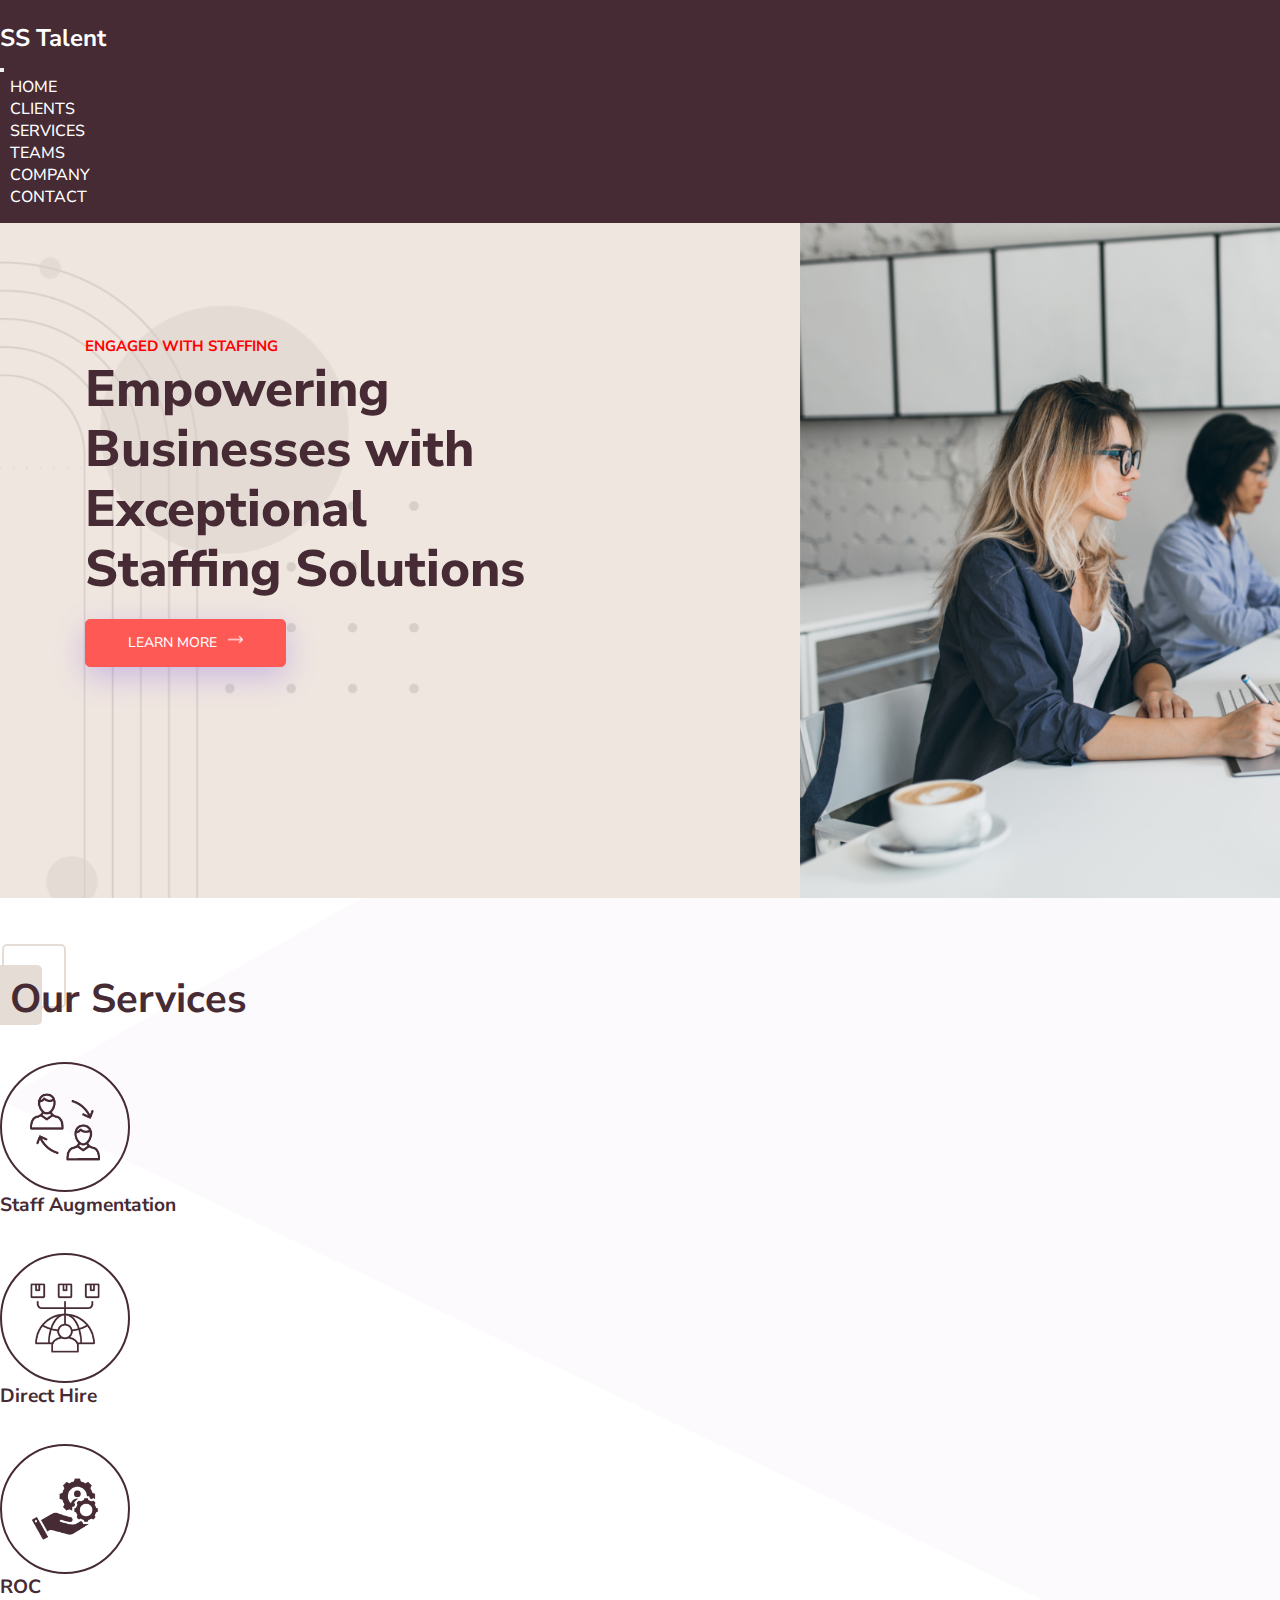
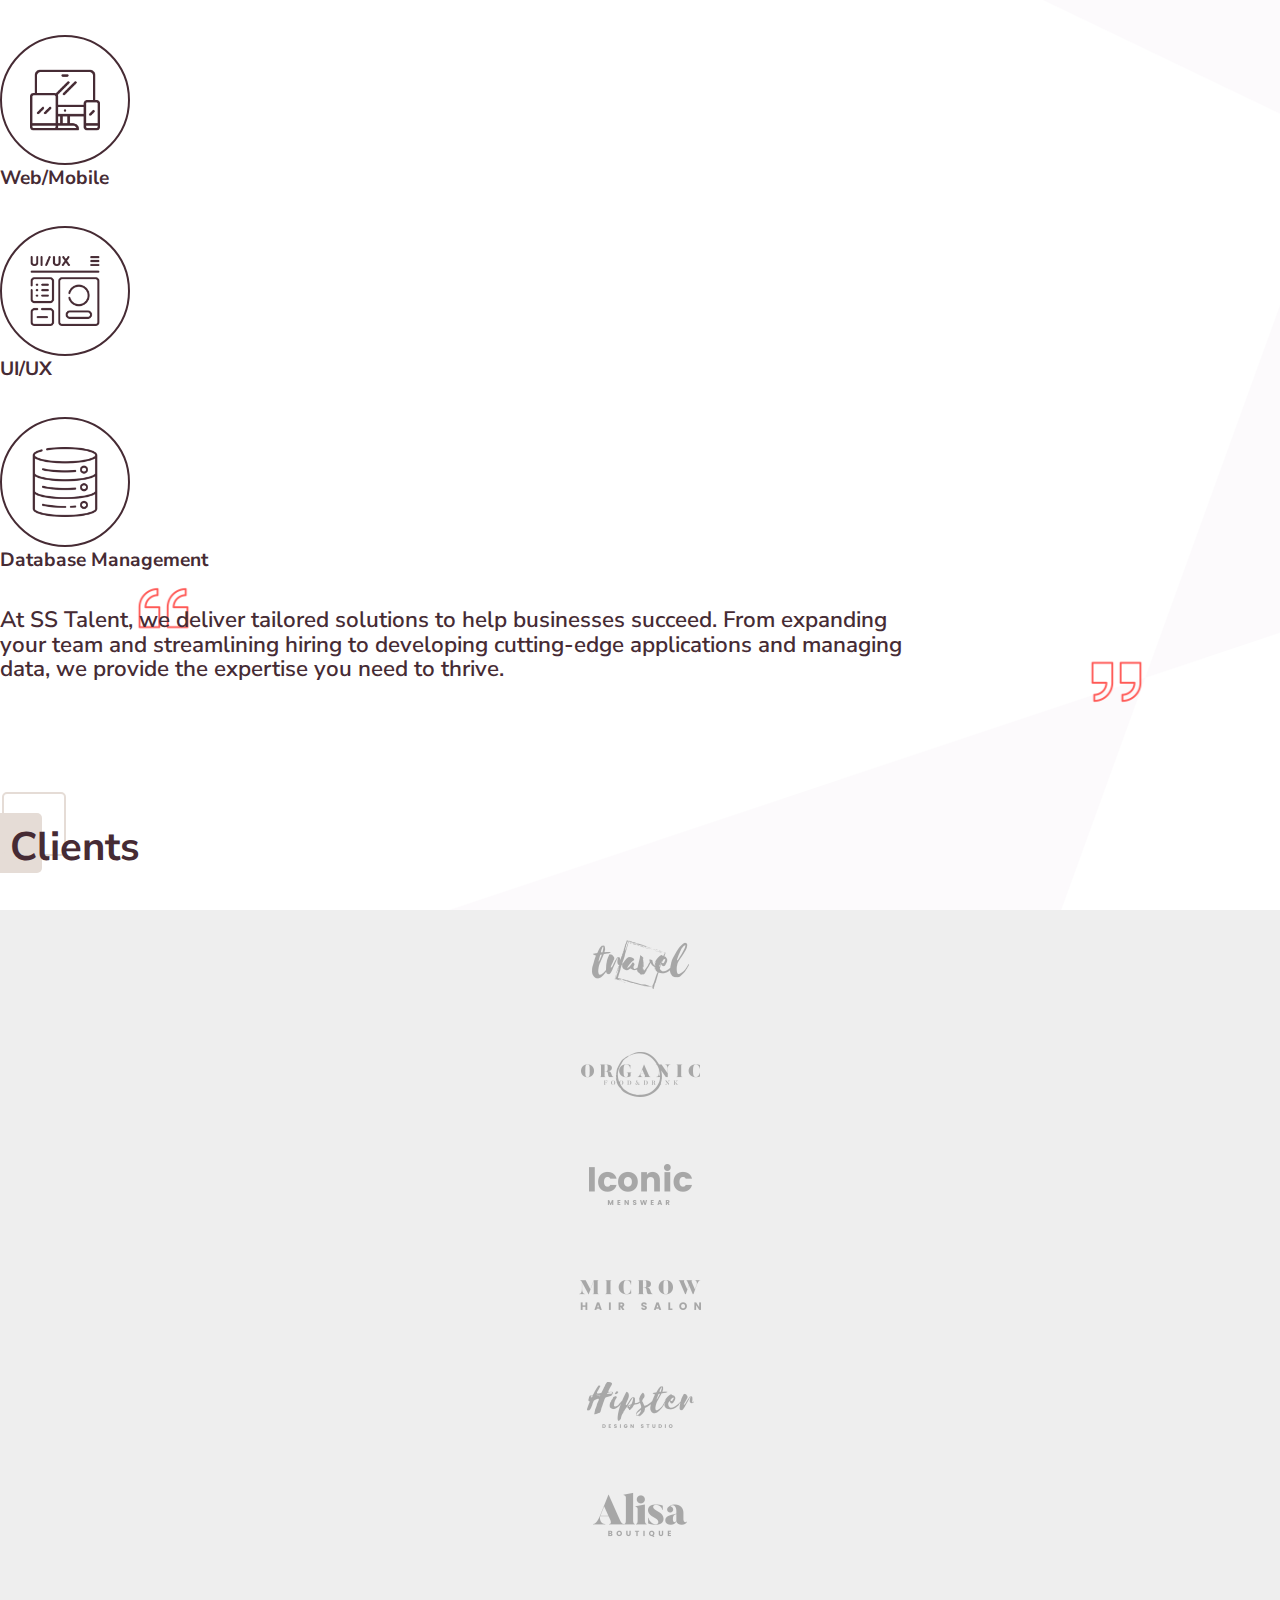
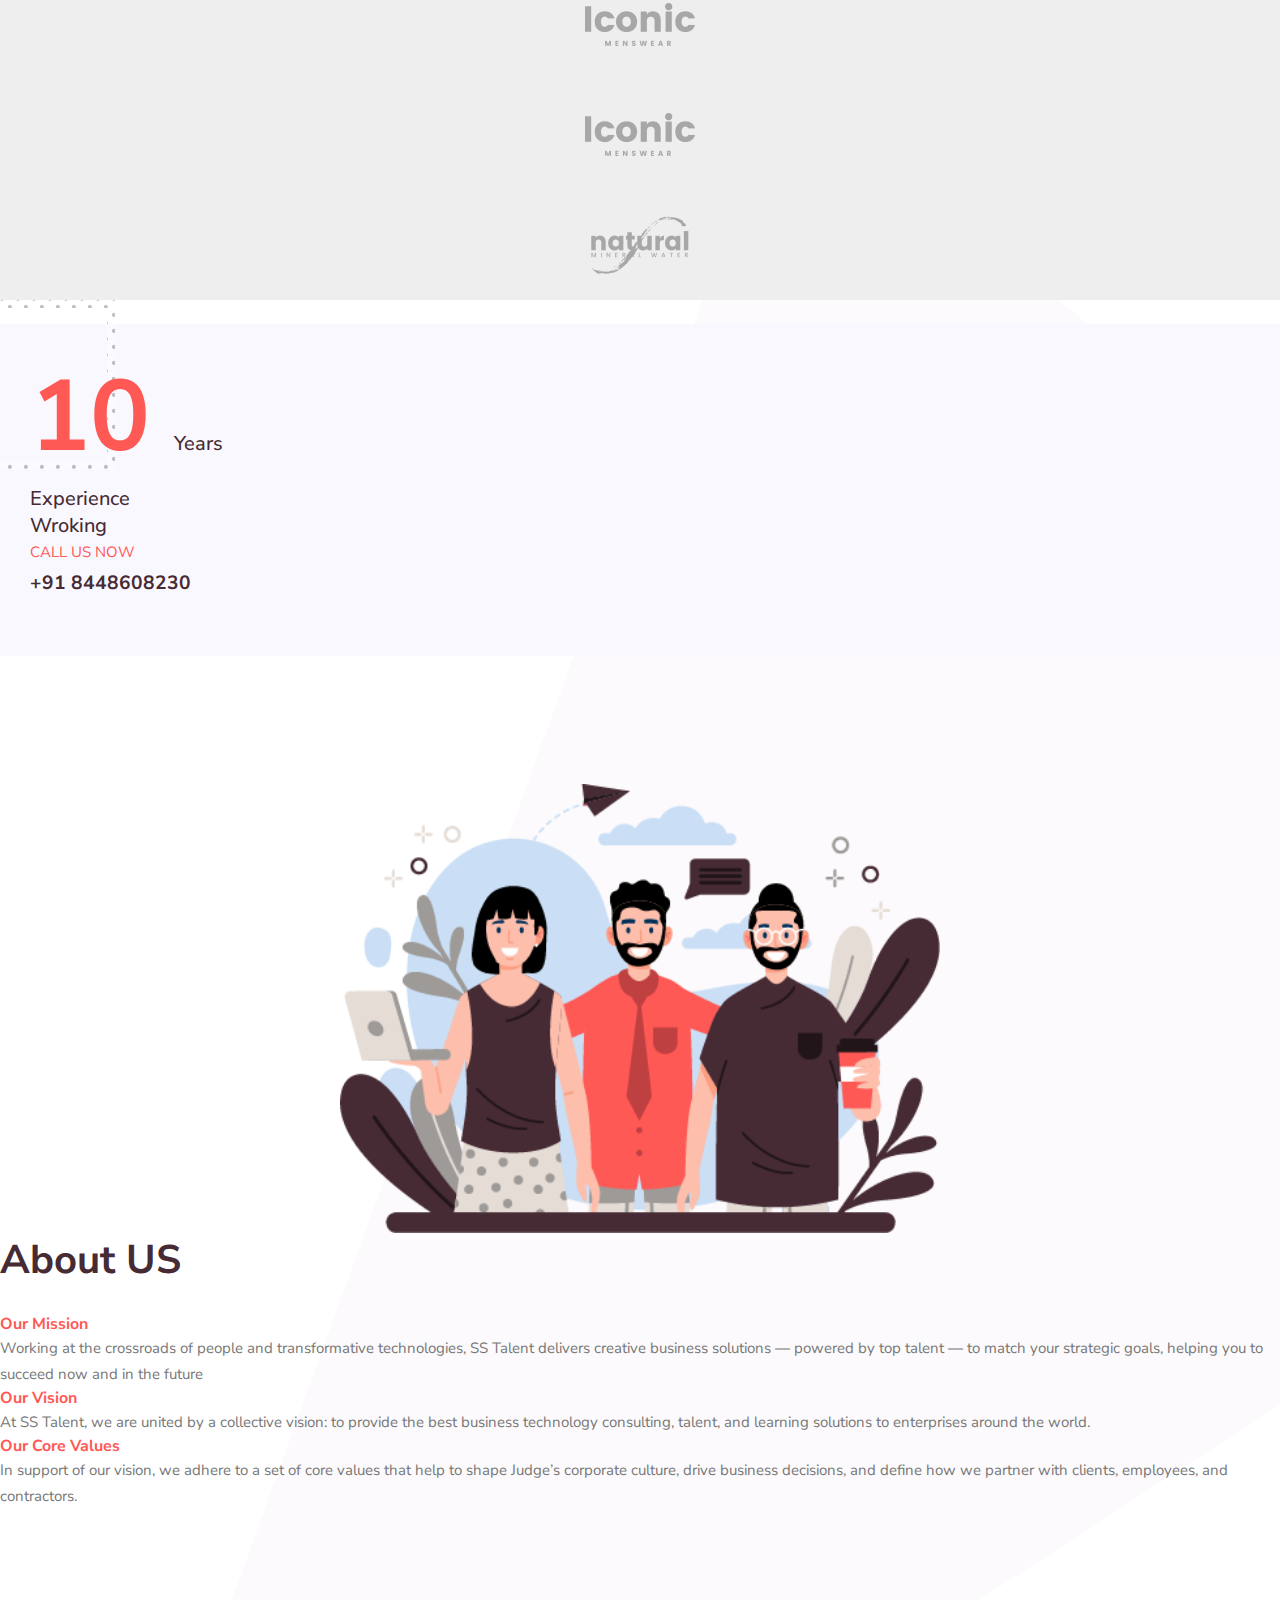
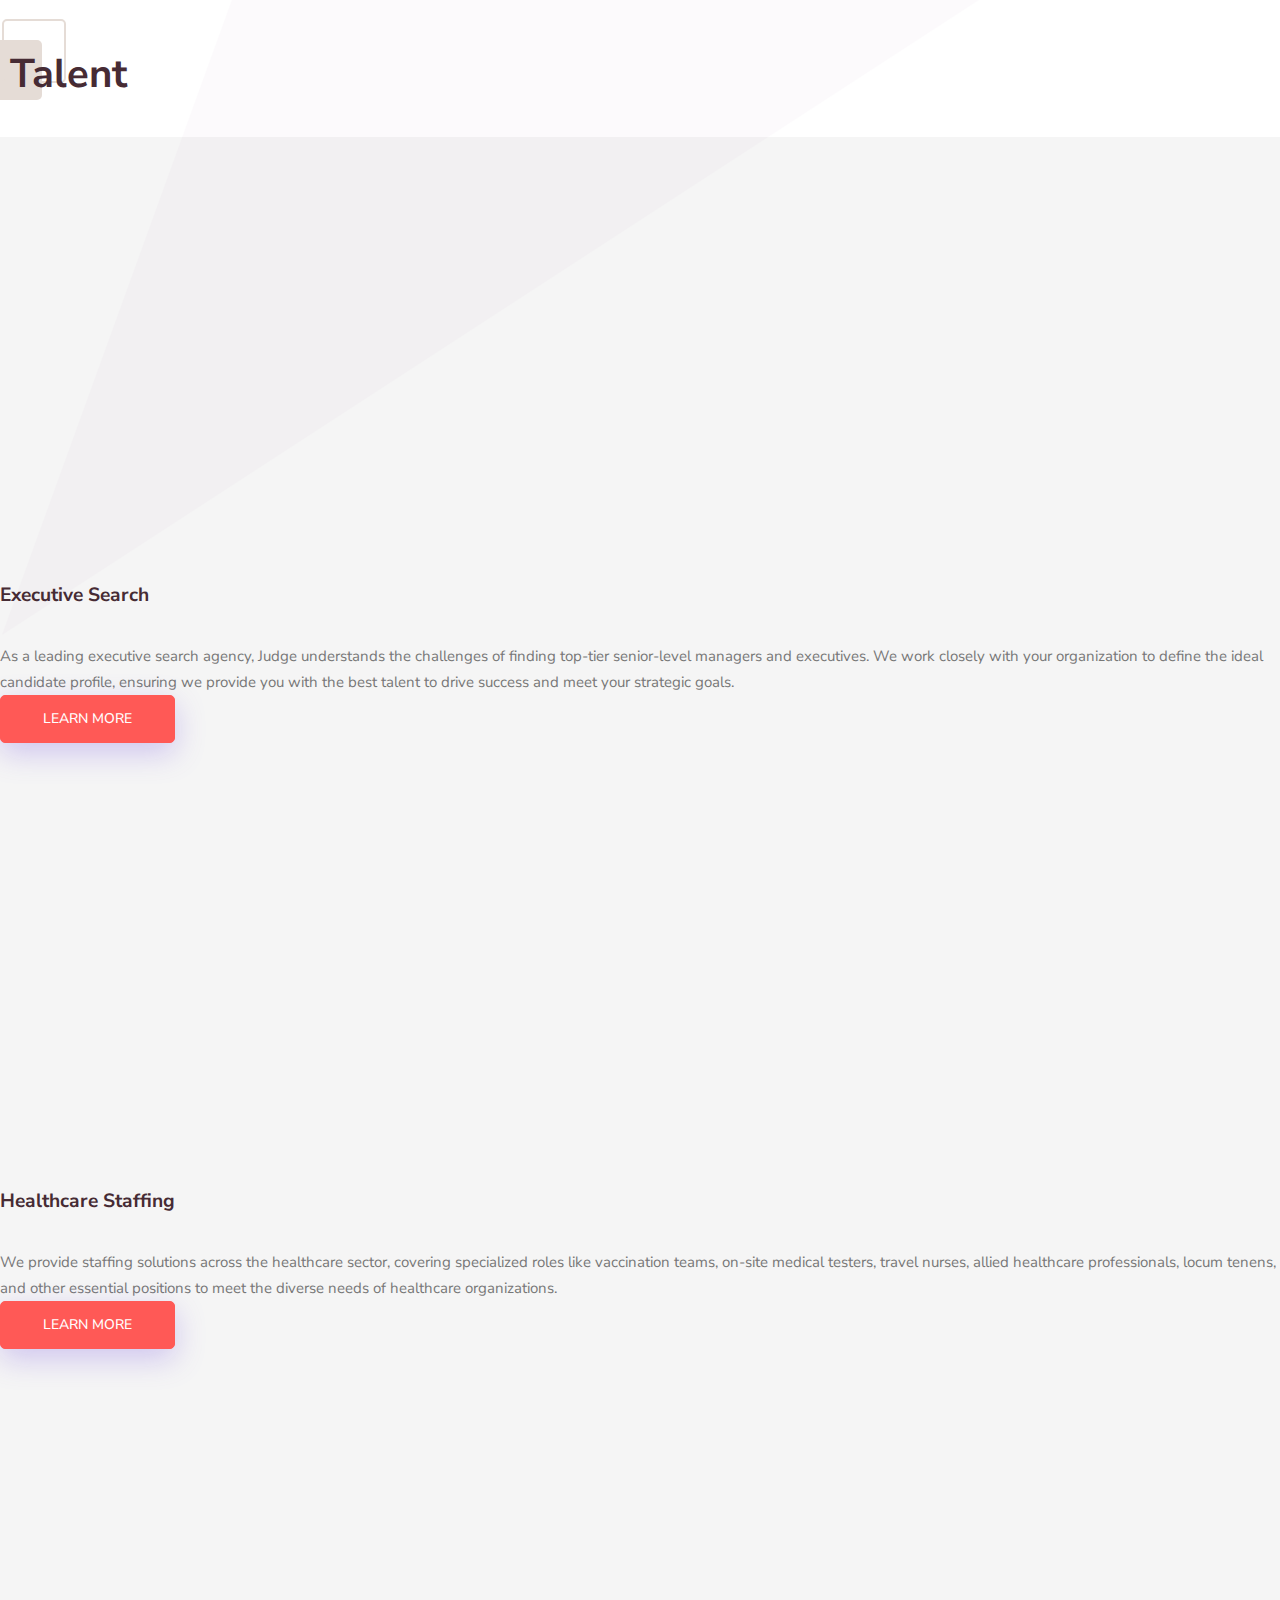
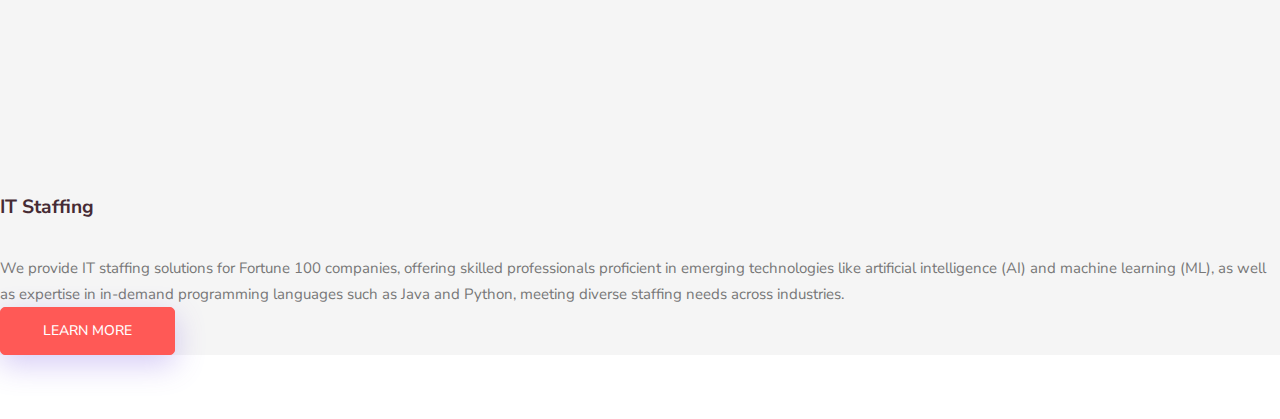
==== index.html @ 1738696a "uploading" ====
<!DOCTYPE html>
<html lang="en">

<head>
  <meta charset="UTF-8">
  <meta name="viewport" content="width=device-width, initial-scale=1.0">
  <title>Portfolio Landing Page</title>
  <link rel="icon" type="image/png" href="images/favicon.png">
  <link href="https://cdn.jsdelivr.net/npm/bootstrap@5.3.1/dist/css/bootstrap.min.css" rel="stylesheet"
    integrity="sha384-4bw+/aepP/YC94hEpVNVgiZdgIC5+VKNBQNGCHeKRQN+PtmoHDEXuppvnDJzQIu9" crossorigin="anonymous">
  <link rel="stylesheet" href="https://cdnjs.cloudflare.com/ajax/libs/font-awesome/6.4.2/css/all.min.css"
    integrity="sha512-z3gLpd7yknf1YoNbCzqRKc4qyor8gaKU1qmn+CShxbuBusANI9QpRohGBreCFkKxLhei6S9CQXFEbbKuqLg0DA=="
    crossorigin="anonymous" referrerpolicy="no-referrer" />
    <link rel="preconnect" href="https://fonts.googleapis.com">
<link rel="preconnect" href="https://fonts.gstatic.com" crossorigin>
<link href="https://fonts.googleapis.com/css2?family=Nunito+Sans:ital,opsz,wght@0,6..12,200..1000;1,6..12,200..1000&display=swap" rel="stylesheet">

  <link rel="stylesheet" href="css/style.css">
  <link rel="stylesheet" href="css/responsive.css">
</head>

<body data-bs-spy="scroll" data-bs-target=".navbar" data-bs-offset="90">
  <!-- navbar section -->
  <header class="header_wrapper">
    <nav class="navbar navbar-expand-lg fixed-top">
      <div class="container">
        <a class="navbar-brand" href="#">
          <h5 class="logo">SS Talent</h5>
        </a>

        <button class="navbar-toggler" type="button" data-bs-toggle="collapse" data-bs-target="#navbarNav"
          aria-controls="navbarNav" aria-expanded="false" aria-label="Toggle navigation">
          <i class="fas fa-stream"></i>
        </button>

        <div class="collapse navbar-collapse justify-content-end" id="navbarNav">
          <ul class="navbar-nav menu-navbar-nav">
            <li class="nav-item">
              <a class="nav-link active" aria-current="page" href="#home">Home</a>
            </li>
            <li class="nav-item">
              <a class="nav-link" href="#Clients">Clients</a>
            </li>
            <li class="nav-item">
              <a class="nav-link" href="#Services">Services</a>
            </li>
            <li class="nav-item">
              <a class="nav-link" href="#Teams">Teams</a>
            </li>
            <li class="nav-item">
              <a class="nav-link" href="#Company">Company</a>
            </li>
            <li class="nav-item">
              <a class="nav-link" href="#contact">Contact</a>
            </li>
          </ul>
        </div>
      </div>
    </nav>
  </header>

  <!-- Banner section -->
  <section id="home" class="banner_wrapper">
    <div class="container main-head">
      <div class="row">
        <div class="col lg-7 order-lg-1 order-2 banner-content">
          <p class="text-uppercase position-relative mb-1" style="    color: red;
    font-weight: 700;">ENGAGED WITH STAFFING</p>
          <h1 class="text-uppercase main-heading">Empowering<br>
            Businesses with<br>
            Exceptional<br>
            Staffing Solutions</h1>
          <div class="mt-3">
            <a class="main-btn primary-btn" href="#">Learn More
              <img src="images\right-arrow.png" class="arrow"/>
            </a>
          </div>
        </div>
        
      </div>
      </div>
  </section>

  <!--   Services  -->
  <section id="Services" class="service_wrapper">
    <div class="container">
      <div class="row">
        <div class="col-sm-12 text-center design " ></div>
        <div  class="col-sm-12 text-center ">
          <h2 class="section-title">Our Services</h2>
      </div>
      <div class="col-lg-2 col-sm-6 mb-4">
          <div class="card rounded-0 border-0 text-center pt-3 pb-3 px-3">
              <div class="img-box">
                  <img decoding="async" class="service_img" src="images\output-onlinepngtools.png">
              </div>
              <h5 class="text-uppercase mt-4 mb-3">Staff Augmentation</h5>
          </div>
      </div>
      <div class="col-lg-2 col-sm-6 mb-4">
          <div class="card rounded-0 border-0 text-center pt-3 pb-3 px-3">
            <div class="img-box">
              <img decoding="async" class="service_img" src="images\output-onlinepngtools (1) 1.png">
          </div>
              <h5 class="text-uppercase mt-4 mb-3">Direct Hire</h5>
          </div>
      </div>
      <div class="col-lg-2 col-sm-6 mb-4">
          <div class="card rounded-0 border-0 text-center pt-3 pb-3 px-3">
            <div class="img-box">
              <img decoding="async" class="service_img" src="images\output-onlinepngtools (3) 1.png">
          </div>
              <h5 class="text-uppercase mt-4 mb-3">ROC</h5>
          </div>
      </div>
      <div class="col-lg-2 col-sm-6 mb-4">
          <div class="card rounded-0 border-0 text-center pt-3 pb-3 px-3">
            <div class="img-box">
              <img decoding="async" class="service_img" src="images\output-onlinepngtools (4) 1.png">
          </div>
              <h5 class="text-uppercase mt-4 mb-3">Web/Mobile</h5>
          </div>
      </div>
      <div class="col-lg-2 col-sm-6 mb-4">
        <div class="card rounded-0 border-0 text-center pt-3 pb-3 px-3">
          <div class="img-box">
            <img decoding="async" class="service_img" src="images\web-design (1) 1.png">
        </div>
            <h5 class="text-uppercase mt-4 mb-3">UI/UX</h5>
        </div>
    </div>
    <div class="col-lg-2 col-sm-6 mb-4">
      <div class="card rounded-0 border-0 text-center pt-3 pb-3 px-3">
        <div class="img-box">
          <img decoding="async" class="service_img" src="images\server 1.png">
      </div>
          <h5 class="text-uppercase mt-4 mb-3">Database Management</h5>
      </div>
  </div>
  <div class="col-sm-12 text-center">
    <p class="service-para">At SS Talent, we deliver tailored solutions to help businesses succeed. From expanding<br
            class="d-none d-lg-block">
            your team and streamlining hiring to developing cutting-edge applications and managing<br
            class="d-none d-lg-block">data, we provide the expertise you need to thrive.</p>
</div>
  </div>
      </div>
    </div>

  </section>


  <!--Client Section-->
  <section id="client" class="client_wrapper">
    <div class="container">
      <div class="row">
        <div class="col-sm-12 text-center design " ></div>
        <div  class="col-sm-12 text-center ">
          <h2 class="section-title">Clients</h2>
      </div>
  </div>
  <div class="row justify-content-center pt-5">
    <div class="col-lg-6 mb-4 mb-lg-0">
      <div class="row">
        <div class="col-md-4 col-sm-6 mb-4">
          <div class="single-logo-item">
            <img src="images/client-img/logo1.webp" class="img-fluid">
          </div>
        </div>
        <div class="col-md-4 col-sm-6 mb-4">
          <div class="single-logo-item">
            <img src="images/client-img/logo2.webp" class="img-fluid">
          </div>
        </div>
        <div class="col-md-4 col-sm-6 mb-4">
          <div class="single-logo-item">
            <img src="images/client-img/logo3.webp" class="img-fluid">
          </div>
        </div>
        <div class="col-md-4 col-sm-6 mb-4">
          <div class="single-logo-item">
            <img src="images/client-img/logo4.webp" class="img-fluid">
          </div>
        </div>
        <div class="col-md-4 col-sm-6 mb-4">
          <div class="single-logo-item">
            <img src="images/client-img/logo5.webp" class="img-fluid">
          </div>
        </div>
        <div class="col-md-4 col-sm-6 mb-4">
          <div class="single-logo-item">
            <img src="images/client-img/logo6.webp" class="img-fluid">
          </div>
        </div>
        <div class="col-md-4 col-sm-6 mb-4">
          <div class="single-logo-item">
            <img src="images/client-img/logo7.webp" class="img-fluid">
          </div>
        </div>
        <div class="col-md-4 col-sm-6 mb-4">
          <div class="single-logo-item">
            <img src="images/client-img/logo8.webp" class="img-fluid">
          </div>
        </div>
        <div class="col-md-4 col-sm-6 mb-4">
          <div class="single-logo-item">
            <img src="images/client-img/logo9.webp" class="img-fluid">
          </div>
        </div>
      </div>
  </div>
  <div class="offset-lg-2 col-lg-4 col-md-10">
    <div class="client-info">
      <div class="d-flex">
        <span class="large">10</span>
        <span class="small">Years<br>Experience<br>Wroking</span>
      </div>
      <div class="call-now d-flex py-4">
        <div>
          <span class="fa fa-phone-alt"></span>
        </div>
        <div class="ms-4">
          <p>Call us Now</p>
          <h5>+91 8448608230</h5>
        </div>
      </div>
    </div>
  </div>
</div>
  </div>
      </div>
    </div>

  </section>
  <!-- About -->
  <section id="about" class="about_wrapper">
    <div class="container">
      <div class="row align-item-center">
        <div class="col-lg-7 mb-4 mb-lg-0 about-img">
          <img src="images/Asset 2.png" class="img-fluid" style="width: 600px;" alt="about">
        </div>
        <div class="col-lg-5 mb-2 mb-lg-0">
          <h2>About US</h2>
          <h4>Our Mission</h4>
          <p>Working at the crossroads of people and transformative technologies, SS Talent delivers creative business solutions — powered by top talent — to match your strategic goals, helping you to succeed now and in the future
          </p>
          <h4>
            Our Vision
          </h4>
          <p> At SS Talent, we are united by a collective vision: to provide the best business technology consulting, talent, and learning solutions to enterprises around the world.</p>
          <h4>
            Our Core Values
          </h4>
          <p>In support of our vision, we adhere to a set of core values that help to shape Judge’s corporate culture, drive business decisions, and define how we partner with clients, employees, and contractors.</p>
         
        </div>
      </div>
 
  </section>
 
<!--Talent-->

<section id="Services" class="service_wrapper">
  <div class="container">
    <div class="row">
      <div class="col-sm-12 text-center design " ></div>
      <div  class="col-sm-12 text-center ">
        <h2 class="section-title">Talent</h2>
    </div>
    <div class="col-lg-4 col-sm-6 mb-4">
      <div class="card rounded-0 border-0 text-center talent-box py-5 px-3">
          <div class="card-img">
              <img decoding="async" class="card-img" src="./images/ExecutiveSearch-1024x439.jpg">
          </div>
          <h5 class="text-uppercase mt-4 mb-3">Executive Search</h5>
          <p>As a leading executive search agency, Judge understands the challenges of finding top-tier senior-level managers and executives. We work closely with your organization to define the ideal candidate profile, ensuring we provide you with the best talent to drive success and meet your strategic goals.</p>
          <a href="#" class="main-btn primary-btn mt-4">Learn More</a>
      </div>
  </div>
  <div class="col-lg-4 col-sm-6 mb-4">
    <div class="card rounded-0 border-0 text-center talent-box py-5 px-3">
        <div class="card-img">
            <img decoding="async" class="card-img" src="./images/Healthcare-1024x439.jpg">
        </div>
        <h5 class="text-uppercase mt-4 mb-3">Healthcare Staffing</h5>
        <p>We provide staffing solutions across the healthcare sector, covering specialized roles like vaccination teams, on-site medical testers, travel nurses, allied healthcare professionals, locum tenens, and other essential positions to meet the diverse needs of healthcare organizations.</p>
        <a href="#" class="main-btn primary-btn mt-4">Learn More</a>
    </div>
</div>
<div class="col-lg-4 col-sm-6 mb-4">
  <div class="card rounded-0 border-0 text-center talent-box py-5 px-3">
      <div class="card-img">
          <img decoding="async" class="card-img" src="./images/ITStaffing-1024x439.jpg">
      </div>
      <h5 class="text-uppercase mt-4 mb-3">IT Staffing</h5>
      <p>We provide IT staffing solutions for Fortune 100 companies, offering skilled professionals proficient in emerging technologies like artificial intelligence (AI) and machine learning (ML), as well as expertise in in-demand programming languages such as Java and Python, meeting diverse staffing needs across industries.</p>
      <a href="#" class="main-btn primary-btn mt-4">Learn More</a>
  </div>
</div>
</div>
    </div>
  </div>

</section>


<!-- 

  <section id="Portfolio" class="portfolio_wrapper">
    <div class="container">
      <div class="row">
        <div class="col-sm-12 text-left mb-md-5 mb-2">
          <h2>QUALITY WORK <br>RECENTLY DONE PROJECT</h2>
        <span>(Dummy Area)</span>
      </div>
      </div>
      <div class="row ">
        <ul class="nav nav-pills mb-4" id="pills-tab" role="tablist">
          <li class="nav-item" role="presentation">
              <button class="nav-link active" id="pills-one-tab" data-bs-toggle="pill"
                  data-bs-target="#pills-one" type="button" role="tab" aria-controls="pills-one"
                  aria-selected="true">Popular</button>
          </li>
          <li class="nav-item" role="presentation">
              <button class="nav-link" id="pills-two-tab" data-bs-toggle="pill" data-bs-target="#pills-two"
                  type="button" role="tab" aria-controls="pills-two" aria-selected="true">Latest</button>
          </li>
          <li class="nav-item" role="presentation">
              <button class="nav-link" id="pills-three-tab" data-bs-toggle="pill"
                  data-bs-target="#pills-three" type="button" role="tab" aria-controls="pills-three"
                  aria-selected="true">Upcoming</button>
          </li>
      </ul>
      <div class="tab-content" id="pills-tabContent">
        <div class="tab-pane fade show active" id="pills-one" role="tabpanel" aria-labelledby="pills-home-tab">
          <div class="row">
            <div class="col-lg-4 col-sm-6">
              <div class="portfolio-img">
                <img src="images/portfolio/portfolio1.jpg" class="img-fluid w-100">
                <div class="overlay">
                  <i class="fas fa-plus"></i>
                </div>
              </div>
              <h5 class="mb-0 mt-4">MINIMAL DESIGN</h5>
              <p>Animated, Portfolio</p>
            </div>
            <div class="col-lg-4 col-sm-6">
              <div class="portfolio-img">
                <img src="images/portfolio/portfolio2.jpg" class="img-fluid w-100">
                <div class="overlay">
                  <i class="fas fa-plus"></i>
                </div>
              </div>
              <h5 class="mb-0 mt-4">MINIMAL DESIGN</h5>
              <p>Animated, Portfolio</p>
            </div>
            <div class="col-lg-4 col-sm-6">
              <div class="portfolio-img">
                <img src="images/portfolio/portfolio3.jpg" class="img-fluid w-100">
                <div class="overlay">
                  <i class="fas fa-plus"></i>
                </div>
              </div>
              <h5 class="mb-0 mt-4">MINIMAL DESIGN</h5>
              <p>Animated, Portfolio</p>
            </div>
          </div>
        </div>

        <div class="tab-pane fade" id="pills-two" role="tabpanel" aria-labelledby="pills-profile-tab">
          <div class="row">
            <div class="col-lg-4 col-sm-6">
              <div class="portfolio-img">
                <img src="images/portfolio/portfolio4.jpg" class="img-fluid w-100">
                <div class="overlay">
                  <i class="fas fa-plus"></i>
                </div>
              </div>
              <h5 class="mb-0 mt-4">MINIMAL DESIGN</h5>
              <p>Animated, Portfolio</p>
            </div>
            <div class="col-lg-4 col-sm-6">
              <div class="portfolio-img">
                <img src="images/portfolio/portfolio5.jpg" class="img-fluid w-100">
                <div class="overlay">
                  <i class="fas fa-plus"></i>
                </div>
              </div>
              <h5 class="mb-0 mt-4">MINIMAL DESIGN</h5>
              <p>Animated, Portfolio</p>
            </div>
            <div class="col-lg-4 col-sm-6">
              <div class="portfolio-img">
                <img src="images/portfolio/portfolio6.jpg" class="img-fluid w-100">
                <div class="overlay">
                  <i class="fas fa-plus"></i>
                </div>
              </div>
              <h5 class="mb-0 mt-4">MINIMAL DESIGN</h5>
              <p>Animated, Portfolio</p>
            </div>
          </div>
        </div>

        <div class="tab-pane fade" id="pills-three" role="tabpanel" aria-labelledby="pills-contact-tab">
          <div class="row">
            <div class="col-lg-4 col-sm-6">
              <div class="portfolio-img">
                <img src="images/portfolio/portfolio7.jpg" class="img-fluid w-100">
                <div class="overlay">
                  <i class="fas fa-plus"></i>
                </div>
              </div>
              <h5 class="mb-0 mt-4">MINIMAL DESIGN</h5>
              <p>Animated, Portfolio</p>
            </div>
            <div class="col-lg-4 col-sm-6">
              <div class="portfolio-img">
                <img src="images/portfolio/portfolio8.jpg" class="img-fluid w-100">
                <div class="overlay">
                  <i class="fas fa-plus"></i>
                </div>
              </div>
              <h5 class="mb-0 mt-4">MINIMAL DESIGN</h5>
              <p>Animated, Portfolio</p>
            </div>
            <div class="col-lg-4 col-sm-6">
              <div class="portfolio-img">
                <img src="images/portfolio/portfolio9.jpg" class="img-fluid w-100">
                <div class="overlay">
                  <i class="fas fa-plus"></i>
                </div>
              </div>
              <h5 class="mb-0 mt-4">MINIMAL DESIGN</h5>
              <p>Animated, Portfolio</p>
            </div>
          </div>
        </div>
      </div>

      </div>
    </div>
  </section>
  <section id="contact" class="footer_wrapper mt-3 mt-md-0">
    <div class="container">
      <div class="row">
        <div class="col-12 newsletter text-center px-4">
          <div>
            <h3 class="text-white">get update from anywhere</h3>
            <p class="text-white">Bearing Void gathering light light his eavening unto dont afraid.</p>

            <form class="row g-3 justify-content-center mt-4">
                <div class="col col-sm-6 col-lg-4">
                    <input type="email" class="form-control" placeholder="Email address">
                </div>
                <div class="col col-auto">
                    <button type="submit" class="main-btn secondary-btn border-white mb-3">Get
                        Started</button>
                </div>
            </form>
        </div>
        </div>
      </div>
    </div>
    <div class="container mt-5">
      <div class="row align-item-center justify-content-center">
        <div class="col-12 text-center">
          <div class="footer-logo mb-3 mb-md-0">
            <img src="images/logo.png" class="img-fluid" alt="footer">
          </div>
          <div class="my-4 social-icons">
            <h5>Follow Me</h5>
            <ul class="list-unstyled d-flex justify-content-center align-items-center">
                <li><a href="#"><i class="fab fa-facebook"></i></a></li>
                <li><a href="#"><i class="fab fa-twitter"></i></a></li>
                <li><a href="#"><i class="fab fa-instagram"></i></a></li>
                <li><a href="#"><i class="fab fa-youtube"></i></a></li>
            </ul>
          </div>
        </div>
        <div class="col-lg-8 col-sm-12">
          <p class="footer-text text-center my-2">Copyright © 2023 All rights reserved | This template
            is made with <i class="far fa-heart"></i> by <a href="#">Yash Bharti</a>
        </p>
        </div>
      </div>
    </div>
  </section> -->
  <script src="main.js"></script>
  <script src="https://cdn.jsdelivr.net/npm/bootstrap@5.3.1/dist/js/bootstrap.bundle.min.js"
    integrity="sha384-HwwvtgBNo3bZJJLYd8oVXjrBZt8cqVSpeBNS5n7C8IVInixGAoxmnlMuBnhbgrkm"
    crossorigin="anonymous"></script>
</body>

</html>
---- css/style.css ----
/* TABLE OF CONTENTS */
/* ------------------
1. General
2. Navbar
3. Banner
4. About
5. Services
6. Portfolio
7. Blog
8. Contact
9. Footer
-------------------- */

/* 1 General */
@import url("https://fonts.googleapis.com/css2?family=Rubik:wght@300;400;500;600;700;800;900&display=swap");
@import url("https://fonts.googleapis.com/css2?family=Roboto:wght@100;300;400;500;700;900&display=swap");

* {
  box-sizing: border-box;
  margin: 0;
  padding: 0;
}

:root {
  /* Background Color */
  --primary-color: #4458dc;
  --secondary-color: #854fee;
  --bg-white: #fff;
  --bg-light: #faf8ff;
  --bg-black: #000;
  --bg-gray: #eee;
  --gradient: linear-gradient(to right, #4458dc 0%, #854fee 100%),
    radial-gradient(circle at top left, #4458dc, #854fee);

  /* Text Color */
  --primary-text: #4458dc;
  --secondary-text: #854fee;
  --text-white: #fff;
  --text-black: #000;
  --text-gray: #777;

  /* Font Family */
  --primary-font:  "Nunito Sans", serif;
  --secondary-font:  "Nunito Sans", serif;
}

body {
  font-family: var(--secondary-font);
  width: 100%;
  background-image: url("../images/body-bg.png.webp");
  background-repeat: no-repeat;
}
a {
  text-decoration: none;
}

/* 1 Custom CSS */

::-webkit-scrollbar {
  width: 0.25rem;
}

::-webkit-scrollbar-track {
  background: var(--bg-gray);
}

::-webkit-scrollbar-thumb {
  background: var(--primary-color);
}
section {
  padding: 4rem 0;
}
.main-btn {
  display: inline-block;
  font-size: var(--primary-font);
  font-weight: 500;
  font-size: 0.875rem;
  line-height: 2.875rem;
  text-align: center;
  text-transform: uppercase;
  border: 0.3125rem;
  box-shadow: 0 0.625rem 1.875rem rgb(118 85 225 / 30%);
  border: double 0.125rem transparent;
  padding: 0 2.625rem;
  transition: all 0.3s ease-in-out;
  --webkit-transition: all 0.3s ease-in-out;
}
.primary-btn {
  background-color: #FF5956;
  color: var(--text-white);
  border-radius: 5px;
  border: solid 1px #FF5956;
}
.arrow{
  width: 15px;
    margin-left: 7px;
    /* color: white; */
    filter: invert(1);
    
  transition: all 0.3s ease-in-out;
  --webkit-transition: all 0.3s ease-in-out;
}
.primary-btn:hover {
  border-color: #FF5956;
  background: var(--bg-white);
  color: #FF5956;
  box-shadow: none;
}
.main-btn:hover .arrow {
  transform: translateX(5px); /* Move the arrow to the right */
  filter: invert(53%) sepia(80%) saturate(470%) hue-rotate(345deg) brightness(90%) contrast(100%);
  width: 20px; /* Optional: Change size */
  height: 20px; /* Optional: Change size */
}
.secondary-btn {
  background-image: var(--bg-white);
  color: var(--secondary-text);
  border-color: var(--secondary-color);
}
.secondary-btn:hover {
  background: var(--gradient);
  color: var(--text-white);
  box-shadow: none;
}
h1 {
  font-size: 3.2rem;
  line-height: 3.75rem;
  font-weight: 700;
  color: var(--text-black);
  margin-bottom: 1.25rem;
  font-family: var(--primary-font);
}

h2 {
  font-size: 2.5rem;
  line-height: 3.4375rem;
  font-weight: 500;
  color: var(--text-black);
  margin-bottom: 1.5625rem;
  font-family: var(--primary-font);
  font-weight: 700;
  color: #462b34;
}
h3 {
  font-size: 2.25rem;
  line-height: 3.125rem;
  font-weight: 700;
  color: var(--text-black);
  margin-bottom: 0.9375rem;
  text-transform: uppercase;
  font-family: var(--primary-font);
}
h4 {
  font-weight: 500;
  color: #FF5956;
  font-family: var(--primary-font);
  font-weight: 700;
}
h5 {
  font-size: 1.2rem;
  font-weight: 500;
  color: #462B34;
  margin-bottom: 2.1875rem;
  font-family: var(--primary-font);
  font-weight: 700;
}
p {
  color: var(--text-gray);
  font-size: 0.9375rem;
  line-height: 1.625rem;
  font-weight: 400;
}
/*NAVBAR */
.header_wrapper .navbar {
  padding: 0.9375rem 0;
  -o-transition: all 0.2s linear;
  -webkit-transition: all 0.2s linear;
  transition: all 0.2s linear;
  background-color: #462B34;
}
.header_wrapper .navbar-brand img {
  max-width: 10rem;
  height: auto;
}
.header_wrapper .navbar-toggler:focus {
  box-shadow: none;
}
.header_wrapper .nav-item {
  margin: 0 0.625rem;
}

.header_wrapper .nav-item .nav-link {
  font-family: var(--primary-font);
  text-transform: uppercase;
  font-weight: 500;
  display: inline-block;
  color: white;
}
.header-scrolled {
  position: fixed;
  top: 0;
  left: 0;
  width: 100%;
  background-color: var(--bg-white);
  -webkit-box-shadow: 0 0.25rem 0.375rem rgb(12, 0, 46, 0.05);
  box-shadow: 0 0.25rem 0.375rem rgb(12, 0, 46, 0.05);
}
/* Banner */
.main-head{
  height: 500px;
  display: flex;
}
.banner_wrapper{
    padding-top: 6.875rem;
    z-index: 1;
    background: url(../images/bg-img.png);
    background-repeat: no-repeat;
    background-position: top center;
    background-size: cover;
    height: 75vh;
}
.banner_wrapper .banner-content{
    vertical-align: middle;
    align-self: center;
    margin-left: 85px;
}
.main-heading{
  font-weight: 800;
  color: #462b34;
}
.banner_wrapper .banner-content h2::after{
content: "";
width: 60%;
height: 0.125rem;
position: absolute;
top: 50%;
left: 25%;
background: var(--bg-black);
overflow-x: hidden ;
}
.banner_wrapper .top-right-img{
  padding-bottom: 4rem;  
}
/* about */
.client_wrapper .single-logo-item{
  width: 100%;
  background-color: var(--bg-gray);
  height: 6.875rem;
  display: flex;
  align-items: center;
  justify-content: center;
  cursor: pointer;
  border: 2px solid var(--bg-gray);
  box-shadow: none;
  transition: all .4s ease 0s;
  -webkit-transition: all .4s ease 0s;
 }
 .client_wrapper .single-logo-item:hover{
  border: 0.625rem solid transparent;
  background-color: transparent;
  box-shadow: 0 0.5rem 1.875rem rgb(118, 85, 225 / 15%);
 }
 .client_wrapper .client-info{
  padding: 1.562rem 1.875rem;
  background: var(--bg-light);
  position: relative;
  margin-top: 1.525rem;
 }
 .client_wrapper .client-info::before{
  content: "";
  position: absolute;
  top: -1.52rem;
  left: -3.4375rem;
  background:url(../images/client-info.webp);
  background-repeat: no-repeat;
  height: 10.9375rem;
  width: 10.9375rem;
 }
 .client_wrapper .client-info .large{
  color: #FF5956;
  font-family: var(--primary-font);
  font-size: 6.25rem;
  position: relative;
  z-index: 9;
  font-weight: 700;
 }
 .client_wrapper .client-info .small{
  text-align: left;
  color: #462b34;
  font-family: var(--primary-font);
  font-size: 1.25rem;
  margin-left: 1.25rem;
  font-weight: 500;
 }
 .client_wrapper .client-info .call-now span{
  font-size: 3.75rem;
  font-weight: 700;
  color: #462B34;
 }
 .client_wrapper .client-info .call-now p{
  color: #FF5956;
  text-transform: uppercase;
  margin-bottom: 0.3125rem;
 }
 .about-img{
  display: flex;
  justify-content: center;
  /* align-content: center; */
  align-items: center;
 }
 .talent-box{
  background-color: #80808014 !important;
 }
.logo{
  font-size: 1.5rem;
  color: white;
  margin-bottom: 0;
  margin-top: 7px;
}
/* services */

.section-title {
  position: relative;
  display: inline-block; /* Ensures the box adjusts to the text width */
  padding: 10px; /* Optional: Adds some padding around the text */
  background-color: transparent; /* Keep text background transparent */
}
.service-para{
  position: relative;
  font-size: 1.4rem;
  color: #462B34;
  font-weight: 600;
  line-height: 1.1;
}
.service-para::before {
  content: "";
    position: absolute;
    top: -31px;
    left: 133px;
    width: 60px;
    height: 60px;
    background: url(../images/comma.png) no-repeat center center;
    background-size: contain;
    z-index: -1;
    border-radius: 5px;
}
.service-para::after {
  content: "";
    position: absolute;
    bottom: -31px;
    right: 133px;
    width: 60px;
    height: 60px;
    background: url(../images/comma.png) no-repeat center center;
    background-size: contain;
    z-index: -1;
    border-radius: 5px;
    transform: rotate(180deg);
}

.section-title::before {
  content: "";
  position: absolute;
  top: 3px;
  left: -18px;
  width: 60px;
  height: 60px;
  background-color: #e5dcd6;
  z-index: -1;
  border-radius: 5px;
}

.section-title::after {
  content: "";
  position: absolute;
  top: -18px;
  left: 2px;
  width: 60px;
  height: 60px;
  border: 2px solid #e5dcd6;
  z-index: -1;
  border-radius: 5px;
}
.img-box{
  width: 130px;
  display: flex;
  height: 130px;
  border: 2px solid #462B34;
  align-items: center;
  justify-content: center;
  border-radius: 70px;
  -webkit-transition: all .4s ease 0s;
  -o-transition: all .4s ease 0s;
  -ms-transition:all .4s ease 0s;
  -moz-transition: all .4s ease 0s;
  transition: all .4s ease 0s;
}
.img-box:hover{
  background-color: #462B34;
}
.img-box:hover .service_img{
  filter: brightness(0) invert(1);
}
.service_img{
  width: 70px;
}

.card{
  align-items: center;
  background-color: transparent;
}

.portfolio_wrapper .nav-link{
  font-size: 0.9375rem;
  font-weight: 500;
  margin-right: 0.25rem;
  color: var(--text-black);
  text-transform: uppercase;
}
.portfolio_wrapper .nav-link.nav-link.active{
  color:var(--secondary-text);
  background-color: transparent;
} 
.portfolio_wrapper .portfolio-img{
  position: relative;
  cursor: pointer;
}
.portfolio_wrapper .portfolio-img .overlay{
  position: absolute;
  left: 0;
  top: 0;
  height: 100%;
  width: 100%;
  -webkit-transition: all .4s ease 0s;
  -o-transition: all .4s ease 0s;
  -ms-transition:all .4s ease 0s;
  -moz-transition: all .4s ease 0s;
  transition: all .4s ease 0s;
}
.portfolio_wrapper .portfolio-img:hover .overlay{
background: rgb(77, 87, 222, .5);
}
.portfolio_wrapper .portfolio-img .overlay i{
  font-size: 6.25rem;
  color: var(--text-white);
  position: absolute;
  top: 25%;
  left: 25%;
  -webkit-transition: translate(-50,-50);
  -o-transition: translate(-50,-50);
  -ms-transition:translate(-50,-50);
  -moz-transition: translate(-50,-50);
  transform: translate(-50,-50);
  opacity: 0;
  visibility: hidden;
  -webkit-transition: all .4s ease 0s;
  -o-transition: all .4s ease 0s;
  -ms-transition:all .4s ease 0s;
  -moz-transition: all .4s ease 0s;
  transition: all .4s ease 0s;
}
.portfolio_wrapper .portfolio-img:hover .overlay i{
  opacity: 1;
  left: 40%;
  top: 40%;
  visibility: visible;
}

/* contact/footer */
.footer_wrapper .newsletter{
  width: 100%;
  height: 100;
  background-image: url('../images/subscribe-bg.webp');
  background-repeat: no-repeat;
  background-size: cover;
  background-position: center center;
  padding: 9.375rem 0;
}
.footer_wrapper input{
  line-height: 3rem;
  padding: 0 1.5625rem;
  border: 0.125rem solid var(--bg-white);
  background: transparent;
  font-weight: 400;
  border-radius: 0.3125rem;
  color: var(--text-white);
}
.footer_wrapper .form-control:focus{
  color: var(--text-white);
  background-color: transparent;
  border-color: var(--bg-white);
  outline: 0;
  box-shadow: none;
}
.footer_wrapper .form-control::placeholder{
  color: var(--text-white);
}
.footer_wrapper .footer-logo img{
  max-width: 12.5rem;
  height: auto;
}
.footer_wrapper .social-icons li{
  margin: 0.375rem;

}
.footer_wrapper .social-icons li a{
  line-height: 1.875rem;
  font-size: 1.5625rem;
  display: block;
  color: var(--text-black);
  text-align: center;
  margin: 0 0.625rem;;
}
.footer_wrapper .social-icons li a:hover{
  color: var(--primary-color);

}
.footer_wrapper .footer-text{
  font-size: 0.6875rem;
  line-height: 1.25rem;
  font-weight: 600;
}
.footer_wrapper .footer-text a{
  color: var(--primary-color);
}
---- css/responsive.css ----
@media(max-width:1199.5px) {
    h1{
        font-size: 2.75rem;
    }
    h2{
        font-size: 2.1875rem;
    }
    h3{
        font-size: 1.875rem;
        line-height: 2.6875rem;
    }
    h5{
        font-size: 1.0625rem;
    }
}
@media (max-width:991px) {
    .header-scrolled{
        height: auto;
    }
    .header_wrapper .navbar-collapse{
        margin-top: -0.125rem;
    }
    .header_wrapper .menu-navbar-nav{
        text-align: center;
        background-color: var(--bg-white);
        padding-bottom: 0.9375rem;
    }
    .header_wrapper .nav-item .nav-link{
        margin-top: 0.9375rem;
        
    }
}

@media (max-width:767px) {
    h1{
        font-size: 1.5rem;
        line-height: 3rem;

    }
    h2{
        font-size: 1.875rem;
        line-height: 2.375rem;
    }
    h3{
        font-size: 1.5625rem;
        line-height: 2.875rem;
    }
    h5{
        font-size: 1.0625rem;
    }
    /* about */
    .about_wrapper .client-info::before{
        top:0.25rem;
        left: 2.825rem;
    }
    .about_wrapper .client-info > div{
        justify-content: center;
    }
}
@media (max-width:575.5px) {
    
}
@media (max-width:390px) {
    .banner_wrapper .banner-content h2::after{
        left: 34%;
    }
}
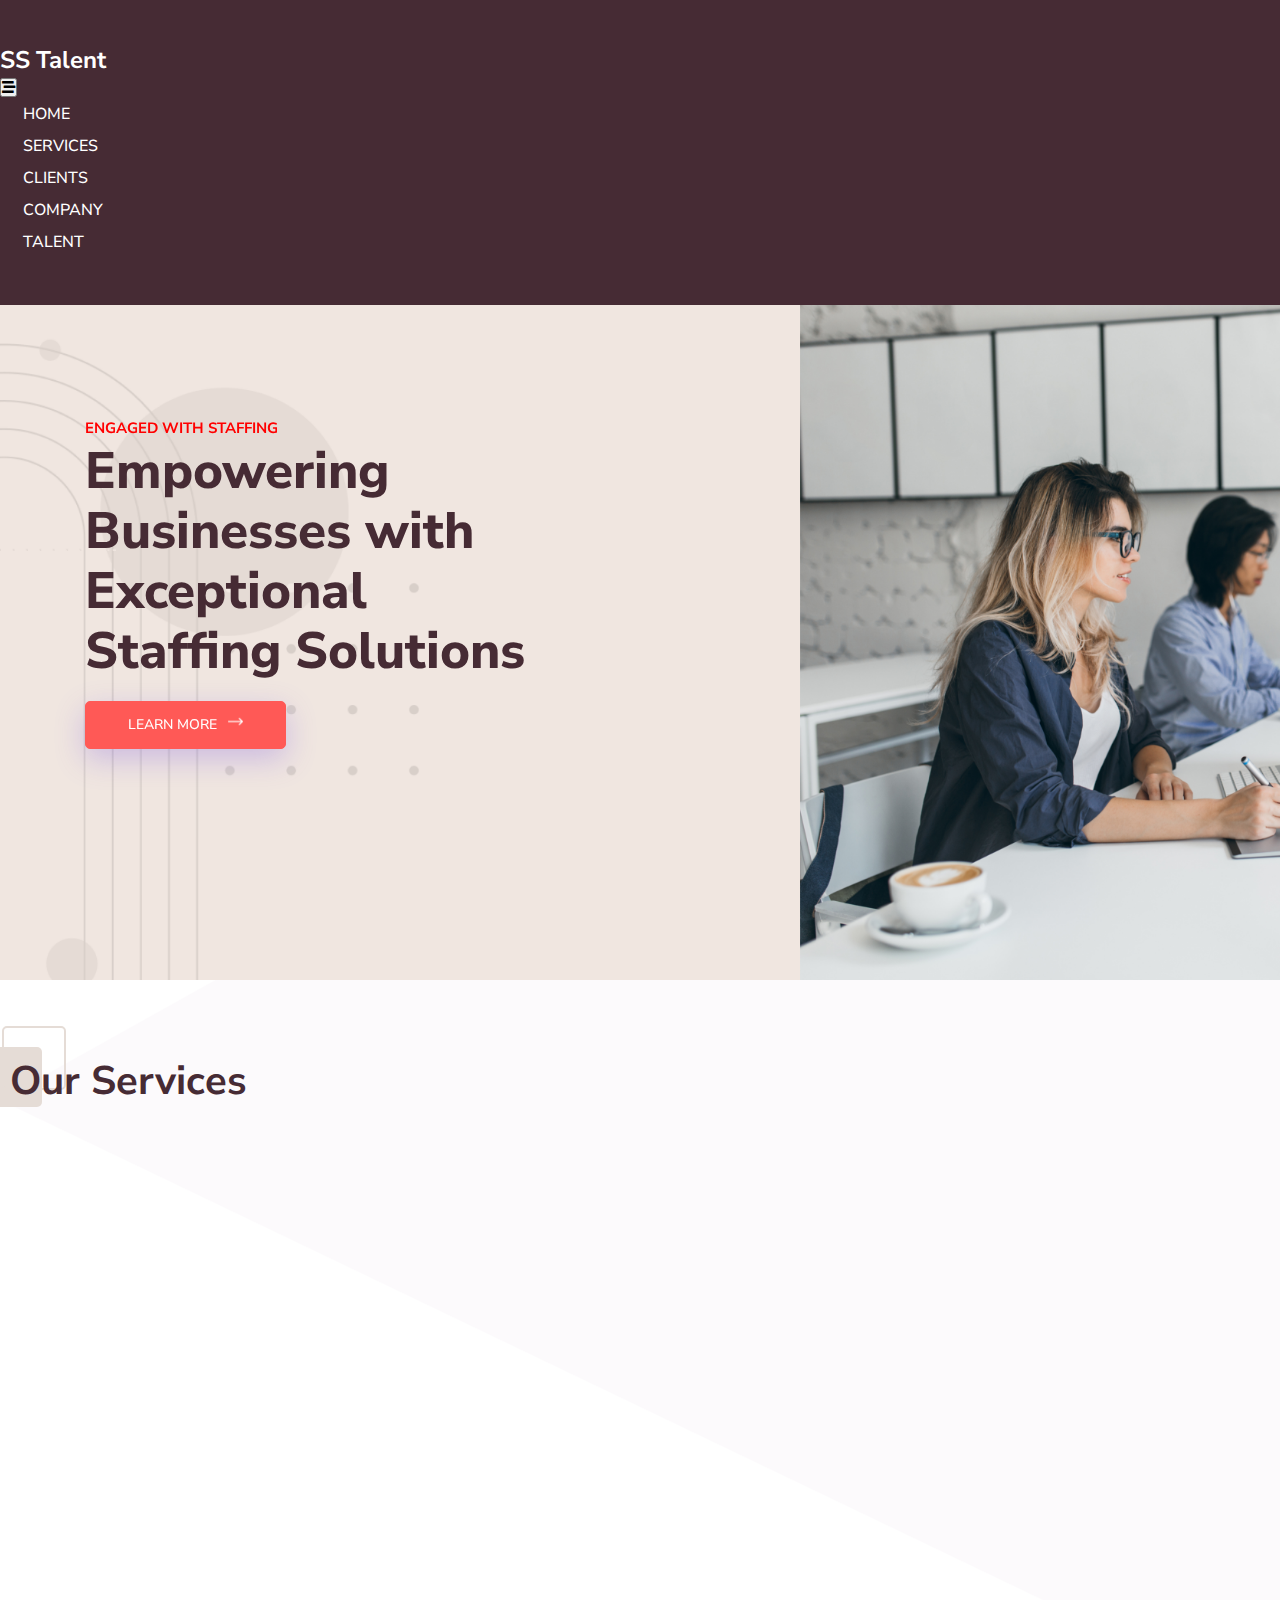
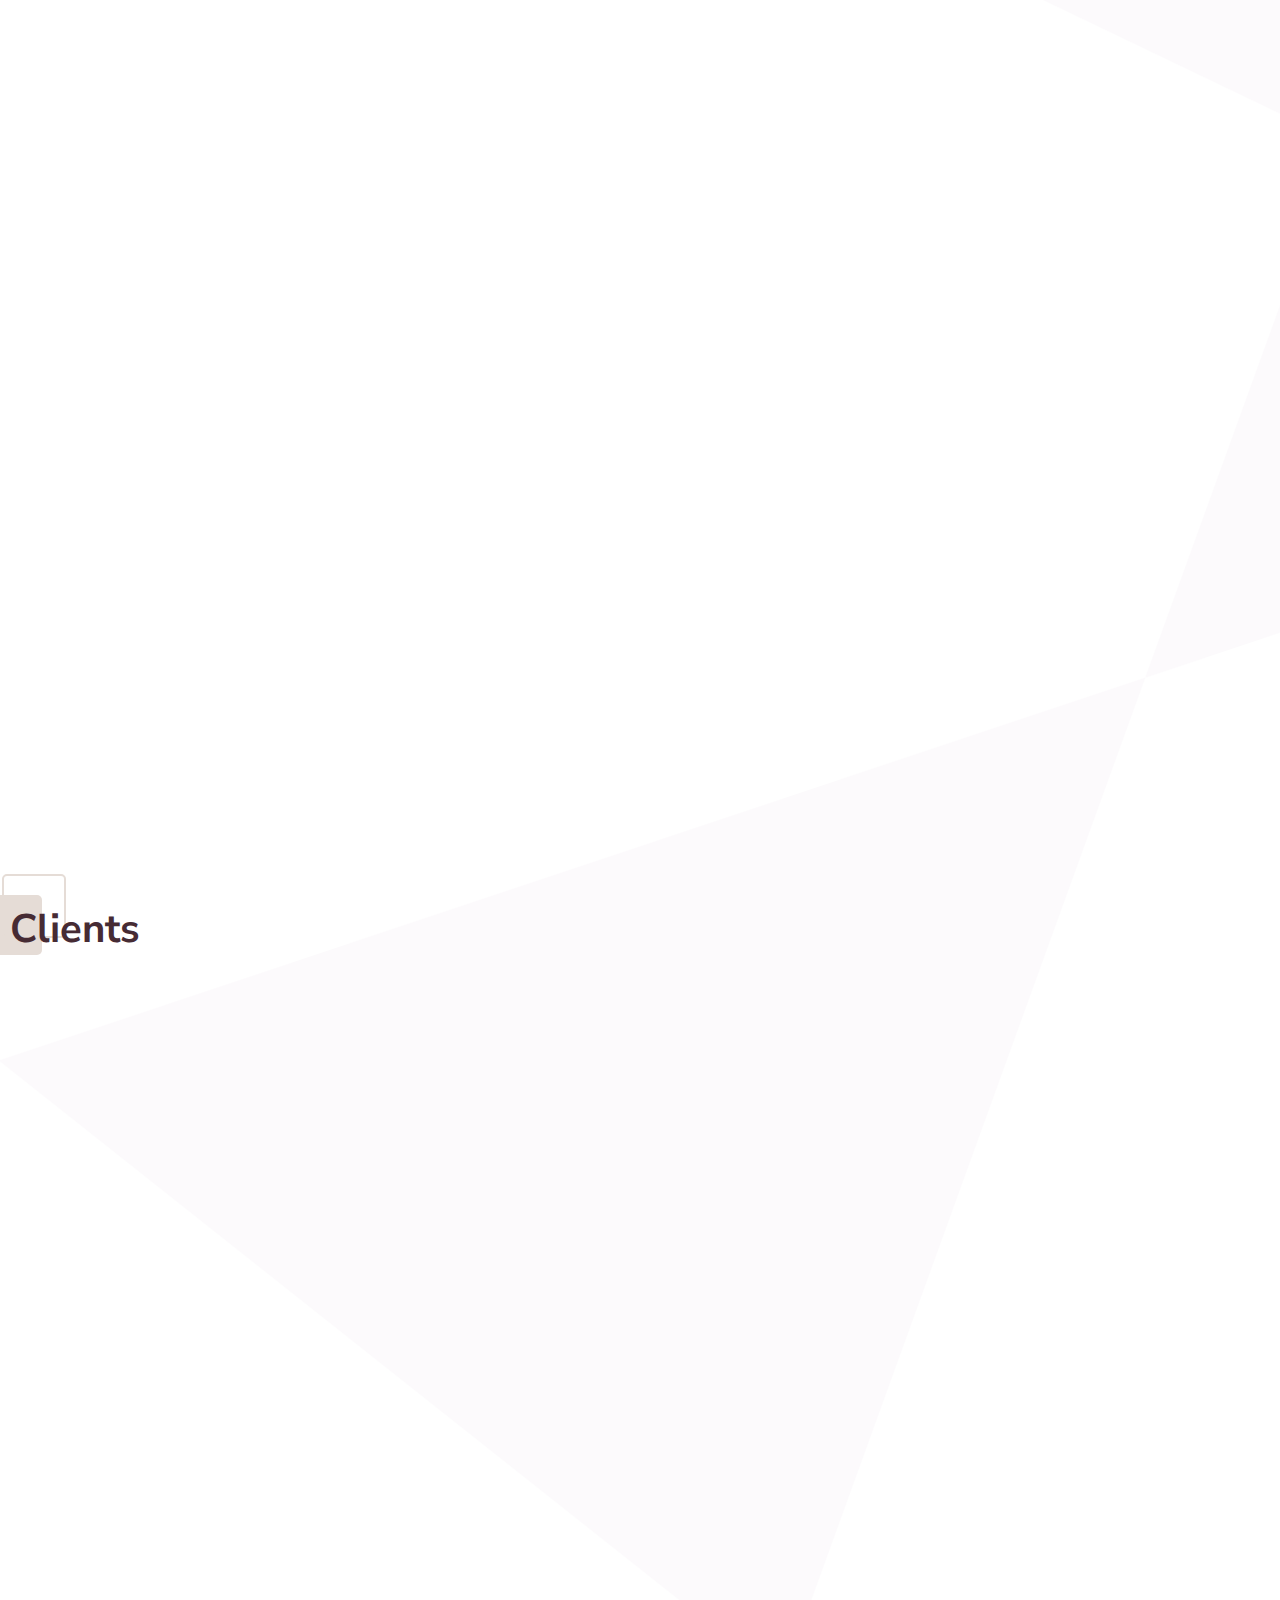
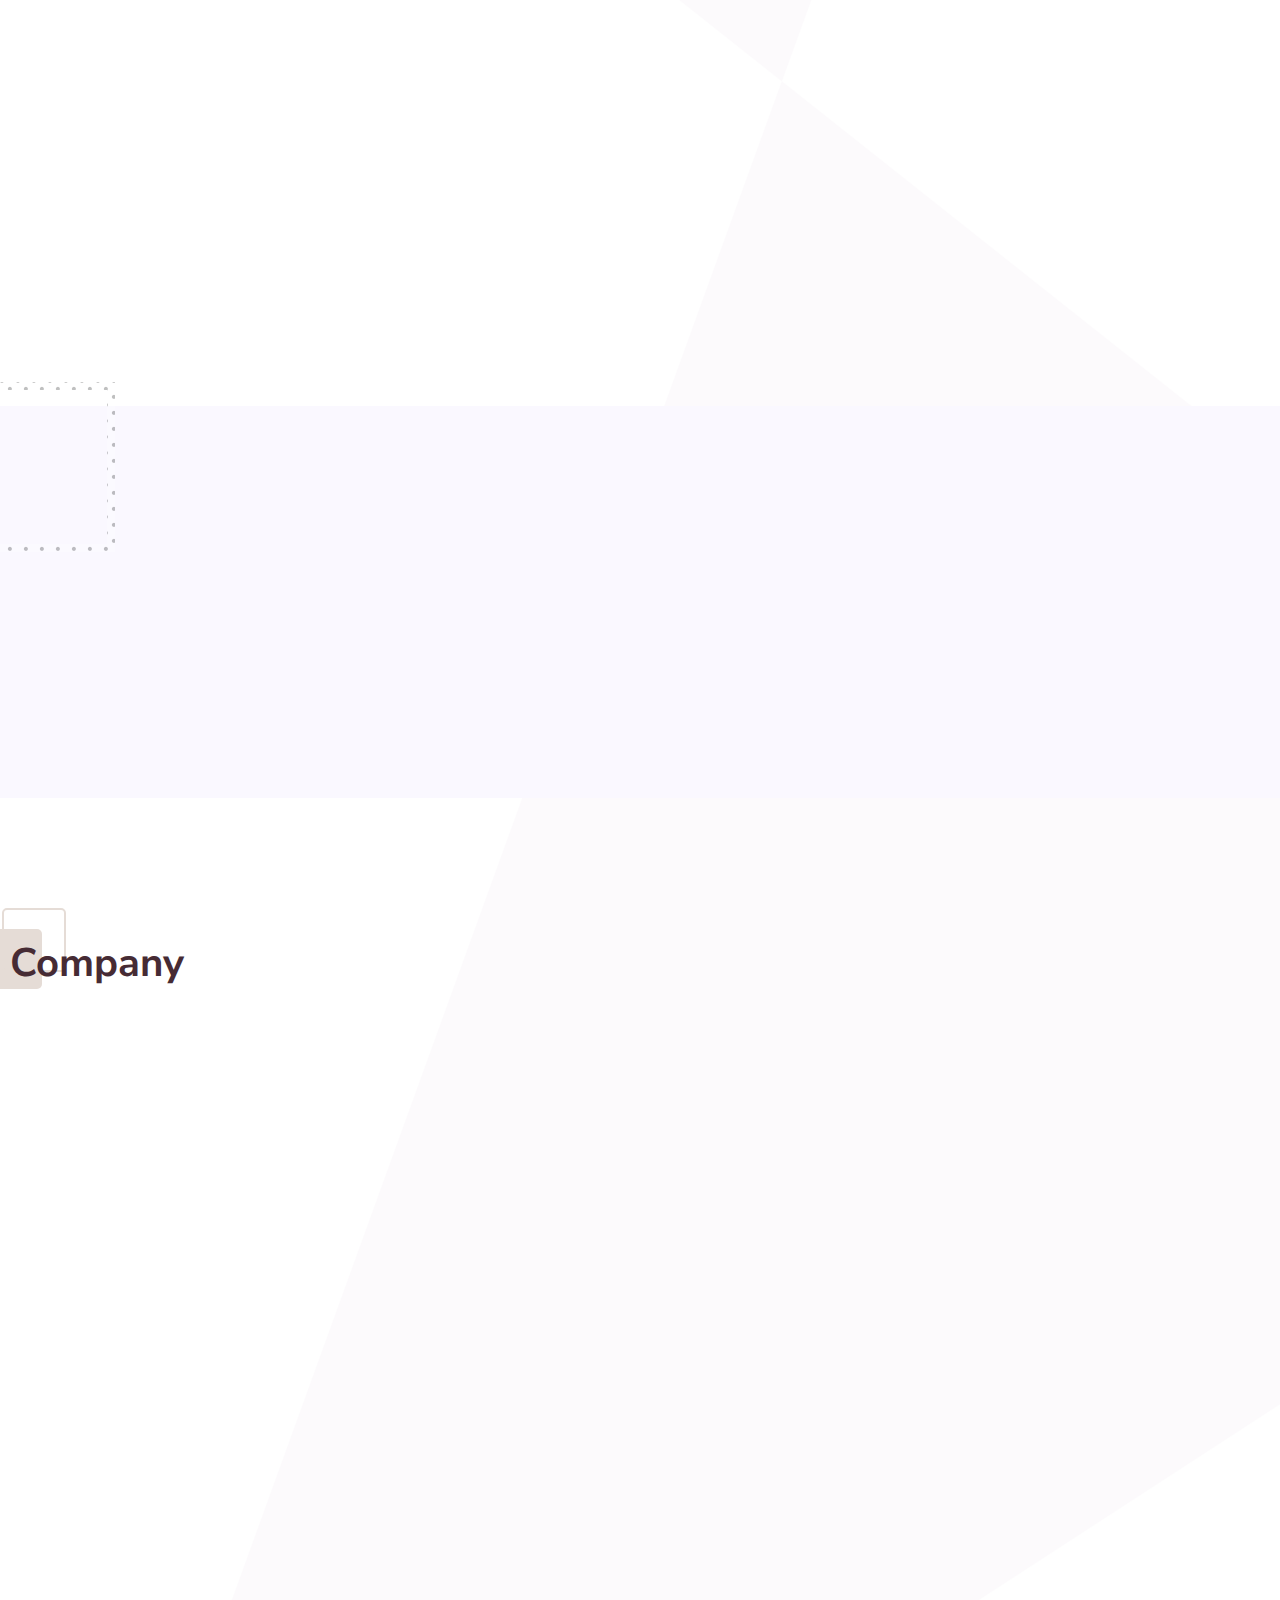
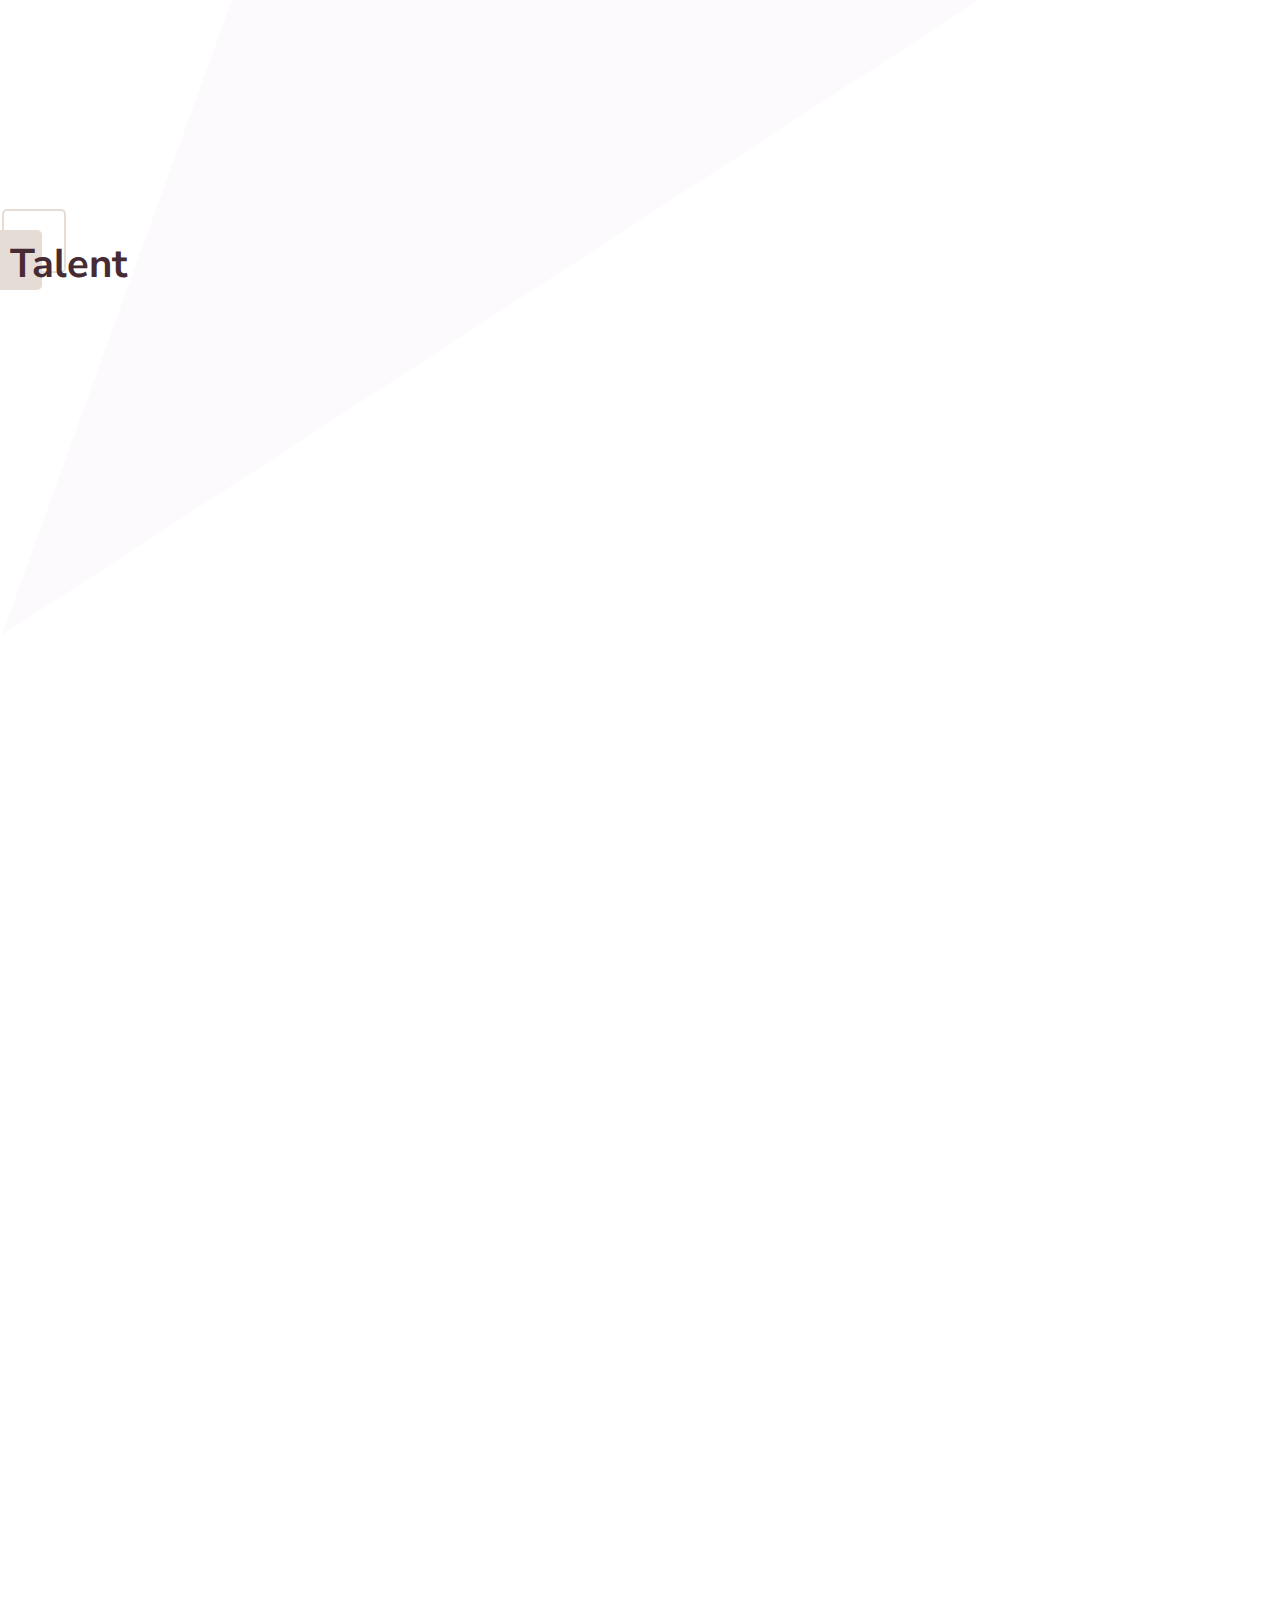
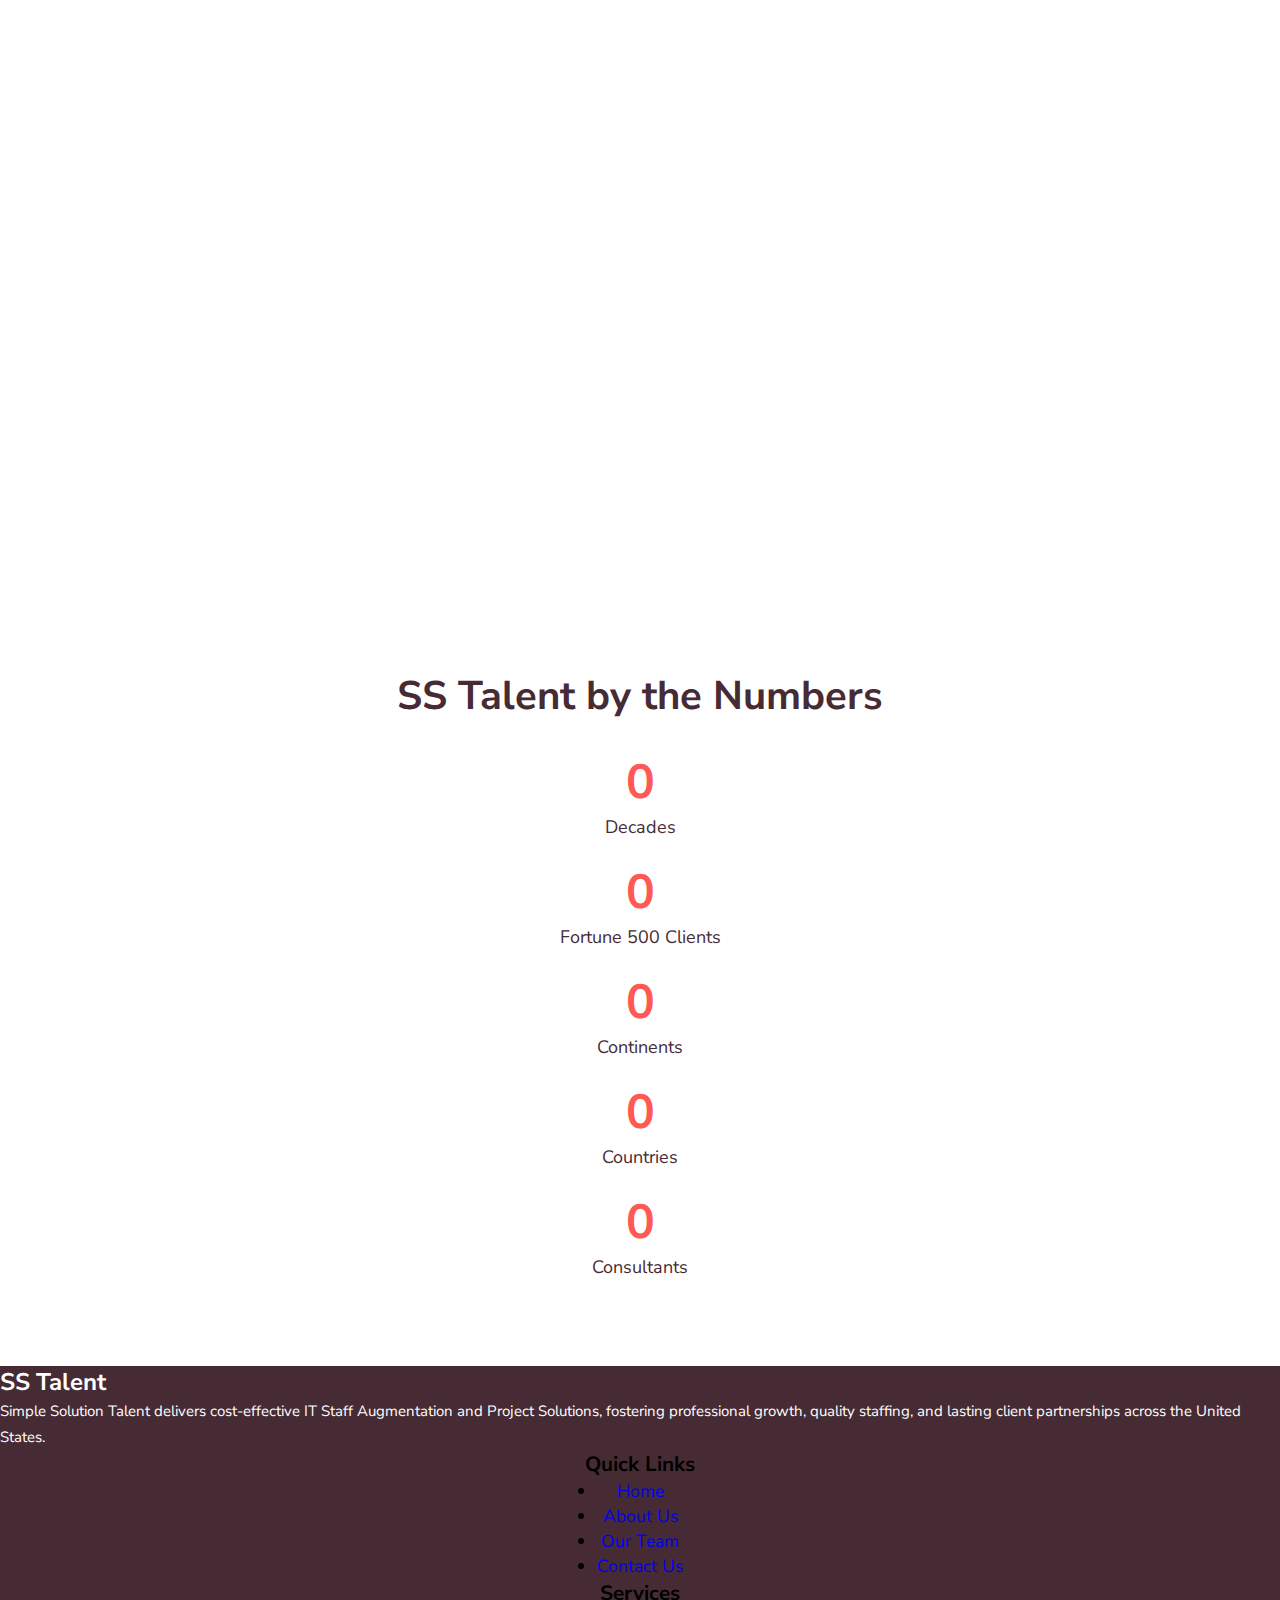
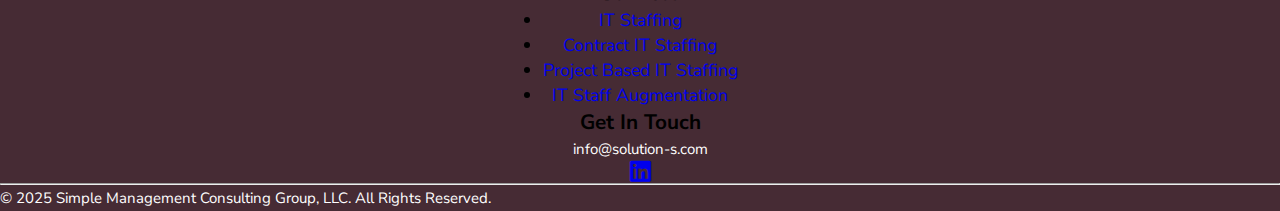
==== commit 6ea74ffd: "Your commit message here" ====
--- a/index.html
+++ b/index.html
@@ -4,16 +4,21 @@
 <head>
   <meta charset="UTF-8">
   <meta name="viewport" content="width=device-width, initial-scale=1.0">
-  <title>Portfolio Landing Page</title>
-  <link rel="icon" type="image/png" href="images/favicon.png">
+  <title>SS Talent</title>
+  <link rel="icon" type="image/png" href="images/Favicon.png">
   <link href="https://cdn.jsdelivr.net/npm/bootstrap@5.3.1/dist/css/bootstrap.min.css" rel="stylesheet"
     integrity="sha384-4bw+/aepP/YC94hEpVNVgiZdgIC5+VKNBQNGCHeKRQN+PtmoHDEXuppvnDJzQIu9" crossorigin="anonymous">
   <link rel="stylesheet" href="https://cdnjs.cloudflare.com/ajax/libs/font-awesome/6.4.2/css/all.min.css"
     integrity="sha512-z3gLpd7yknf1YoNbCzqRKc4qyor8gaKU1qmn+CShxbuBusANI9QpRohGBreCFkKxLhei6S9CQXFEbbKuqLg0DA=="
     crossorigin="anonymous" referrerpolicy="no-referrer" />
-    <link rel="preconnect" href="https://fonts.googleapis.com">
-<link rel="preconnect" href="https://fonts.gstatic.com" crossorigin>
-<link href="https://fonts.googleapis.com/css2?family=Nunito+Sans:ital,opsz,wght@0,6..12,200..1000;1,6..12,200..1000&display=swap" rel="stylesheet">
+  <link rel="preconnect" href="https://fonts.googleapis.com">
+  <link rel="preconnect" href="https://fonts.gstatic.com" crossorigin>
+  <link
+    href="https://fonts.googleapis.com/css2?family=Nunito+Sans:ital,opsz,wght@0,6..12,200..1000;1,6..12,200..1000&display=swap"
+    rel="stylesheet">
+  <link href="https://cdnjs.cloudflare.com/ajax/libs/font-awesome/5.15.4/css/all.min.css" rel="stylesheet">
+  <link href="https://unpkg.com/aos@2.3.1/dist/aos.css" rel="stylesheet">
+
 
   <link rel="stylesheet" href="css/style.css">
   <link rel="stylesheet" href="css/responsive.css">
@@ -23,8 +28,8 @@
   <!-- navbar section -->
   <header class="header_wrapper">
     <nav class="navbar navbar-expand-lg fixed-top">
-      <div class="container">
-        <a class="navbar-brand" href="#">
+      <div class="container-fluid">
+        <a class="navbar-brand" href="#home" style="margin-left: 90px;">
           <h5 class="logo">SS Talent</h5>
         </a>
 
@@ -39,19 +44,19 @@
               <a class="nav-link active" aria-current="page" href="#home">Home</a>
             </li>
             <li class="nav-item">
-              <a class="nav-link" href="#Clients">Clients</a>
+              <a class="nav-link" href="#Services">Services</a>
             </li>
             <li class="nav-item">
-              <a class="nav-link" href="#Services">Services</a>
+              <a class="nav-link" href="#client">Clients</a>
             </li>
             <li class="nav-item">
-              <a class="nav-link" href="#Teams">Teams</a>
+              <a class="nav-link" href="#company">Company</a>
             </li>
             <li class="nav-item">
-              <a class="nav-link" href="#Company">Company</a>
-            </li>
-            <li class="nav-item">
-              <a class="nav-link" href="#contact">Contact</a>
+              <a class="nav-link" href="#Talent">Talent</a>
+            </li>
+            <li class="nav-item bg-design">
+              <a class="nav-link" href="#Contact" style="color: #462B34;">Contact</a>
             </li>
           </ul>
         </div>
@@ -61,7 +66,7 @@
 
   <!-- Banner section -->
   <section id="home" class="banner_wrapper">
-    <div class="container main-head">
+    <div class="container main-head" data-aos="fade-up">
       <div class="row">
         <div class="col lg-7 order-lg-1 order-2 banner-content">
           <p class="text-uppercase position-relative mb-1" style="    color: red;
@@ -72,79 +77,79 @@
             Staffing Solutions</h1>
           <div class="mt-3">
             <a class="main-btn primary-btn" href="#">Learn More
-              <img src="images\right-arrow.png" class="arrow"/>
+              <img src="images\right-arrow.png" class="arrow" />
             </a>
           </div>
         </div>
-        
-      </div>
-      </div>
+
+      </div>
+    </div>
   </section>
 
   <!--   Services  -->
   <section id="Services" class="service_wrapper">
     <div class="container">
       <div class="row">
-        <div class="col-sm-12 text-center design " ></div>
-        <div  class="col-sm-12 text-center ">
+        <div class="col-sm-12 text-center design "></div>
+        <div class="col-sm-12 text-center ">
           <h2 class="section-title">Our Services</h2>
-      </div>
-      <div class="col-lg-2 col-sm-6 mb-4">
-          <div class="card rounded-0 border-0 text-center pt-3 pb-3 px-3">
-              <div class="img-box">
-                  <img decoding="async" class="service_img" src="images\output-onlinepngtools.png">
-              </div>
-              <h5 class="text-uppercase mt-4 mb-3">Staff Augmentation</h5>
-          </div>
-      </div>
-      <div class="col-lg-2 col-sm-6 mb-4">
-          <div class="card rounded-0 border-0 text-center pt-3 pb-3 px-3">
-            <div class="img-box">
+        </div>
+        <div class="col-lg-2 col-sm-6 mb-4">
+          <div class="card rounded-0 border-0 text-center pt-3 pb-3 px-3">
+            <div class="img-box" data-aos="flip-right">
+              <img decoding="async" class="service_img" src="images\output-onlinepngtools.png">
+            </div>
+            <h5 class="text-uppercase mt-4 mb-3" data-aos="fade-up">Staff Augmentation</h5>
+          </div>
+        </div>
+        <div class="col-lg-2 col-sm-6 mb-4">
+          <div class="card rounded-0 border-0 text-center pt-3 pb-3 px-3">
+            <div class="img-box" data-aos="flip-right">
               <img decoding="async" class="service_img" src="images\output-onlinepngtools (1) 1.png">
-          </div>
-              <h5 class="text-uppercase mt-4 mb-3">Direct Hire</h5>
-          </div>
-      </div>
-      <div class="col-lg-2 col-sm-6 mb-4">
-          <div class="card rounded-0 border-0 text-center pt-3 pb-3 px-3">
-            <div class="img-box">
+            </div>
+            <h5 class="text-uppercase mt-4 mb-3" data-aos="fade-up">Direct Hire</h5>
+          </div>
+        </div>
+        <div class="col-lg-2 col-sm-6 mb-4">
+          <div class="card rounded-0 border-0 text-center pt-3 pb-3 px-3">
+            <div class="img-box" data-aos="flip-right">
               <img decoding="async" class="service_img" src="images\output-onlinepngtools (3) 1.png">
-          </div>
-              <h5 class="text-uppercase mt-4 mb-3">ROC</h5>
-          </div>
-      </div>
-      <div class="col-lg-2 col-sm-6 mb-4">
-          <div class="card rounded-0 border-0 text-center pt-3 pb-3 px-3">
-            <div class="img-box">
+            </div>
+            <h5 class="text-uppercase mt-4 mb-3" data-aos="fade-up">ROC</h5>
+          </div>
+        </div>
+        <div class="col-lg-2 col-sm-6 mb-4">
+          <div class="card rounded-0 border-0 text-center pt-3 pb-3 px-3">
+            <div class="img-box" data-aos="flip-right">
               <img decoding="async" class="service_img" src="images\output-onlinepngtools (4) 1.png">
-          </div>
-              <h5 class="text-uppercase mt-4 mb-3">Web/Mobile</h5>
-          </div>
-      </div>
-      <div class="col-lg-2 col-sm-6 mb-4">
-        <div class="card rounded-0 border-0 text-center pt-3 pb-3 px-3">
-          <div class="img-box">
-            <img decoding="async" class="service_img" src="images\web-design (1) 1.png">
-        </div>
-            <h5 class="text-uppercase mt-4 mb-3">UI/UX</h5>
-        </div>
-    </div>
-    <div class="col-lg-2 col-sm-6 mb-4">
-      <div class="card rounded-0 border-0 text-center pt-3 pb-3 px-3">
-        <div class="img-box">
-          <img decoding="async" class="service_img" src="images\server 1.png">
-      </div>
-          <h5 class="text-uppercase mt-4 mb-3">Database Management</h5>
-      </div>
-  </div>
-  <div class="col-sm-12 text-center">
-    <p class="service-para">At SS Talent, we deliver tailored solutions to help businesses succeed. From expanding<br
-            class="d-none d-lg-block">
+            </div>
+            <h5 class="text-uppercase mt-4 mb-3" data-aos="fade-up">Web/Mobile</h5>
+          </div>
+        </div>
+        <div class="col-lg-2 col-sm-6 mb-4">
+          <div class="card rounded-0 border-0 text-center pt-3 pb-3 px-3">
+            <div class="img-box" data-aos="flip-right">
+              <img decoding="async" class="service_img" src="images\web-design (1) 1.png">
+            </div>
+            <h5 class="text-uppercase mt-4 mb-3" data-aos="fade-up">UI/UX</h5>
+          </div>
+        </div>
+        <div class="col-lg-2 col-sm-6 mb-4">
+          <div class="card rounded-0 border-0 text-center pt-3 pb-3 px-3">
+            <div class="img-box" data-aos="flip-right">
+              <img decoding="async" class="service_img" src="images\server 1.png">
+            </div>
+            <h5 class="text-uppercase mt-4 mb-3" data-aos="fade-up">Database Management</h5>
+          </div>
+        </div>
+        <div class="col-sm-12 text-center" data-aos="fade-up">
+          <p class="service-para">At SS Talent, we deliver tailored solutions to help businesses succeed. From
+            expanding<br class="d-none d-lg-block">
             your team and streamlining hiring to developing cutting-edge applications and managing<br
-            class="d-none d-lg-block">data, we provide the expertise you need to thrive.</p>
-</div>
-  </div>
-      </div>
+              class="d-none d-lg-block">data, we provide the expertise you need to thrive.</p>
+        </div>
+      </div>
+    </div>
     </div>
 
   </section>
@@ -154,342 +159,309 @@
   <section id="client" class="client_wrapper">
     <div class="container">
       <div class="row">
-        <div class="col-sm-12 text-center design " ></div>
-        <div  class="col-sm-12 text-center ">
+        <div class="col-sm-12 text-center design "></div>
+        <div class="col-sm-12 text-center ">
           <h2 class="section-title">Clients</h2>
-      </div>
-  </div>
-  <div class="row justify-content-center pt-5">
-    <div class="col-lg-6 mb-4 mb-lg-0">
-      <div class="row">
-        <div class="col-md-4 col-sm-6 mb-4">
-          <div class="single-logo-item">
-            <img src="images/client-img/logo1.webp" class="img-fluid">
-          </div>
-        </div>
-        <div class="col-md-4 col-sm-6 mb-4">
-          <div class="single-logo-item">
-            <img src="images/client-img/logo2.webp" class="img-fluid">
-          </div>
-        </div>
-        <div class="col-md-4 col-sm-6 mb-4">
-          <div class="single-logo-item">
-            <img src="images/client-img/logo3.webp" class="img-fluid">
-          </div>
-        </div>
-        <div class="col-md-4 col-sm-6 mb-4">
-          <div class="single-logo-item">
-            <img src="images/client-img/logo4.webp" class="img-fluid">
-          </div>
-        </div>
-        <div class="col-md-4 col-sm-6 mb-4">
-          <div class="single-logo-item">
-            <img src="images/client-img/logo5.webp" class="img-fluid">
-          </div>
-        </div>
-        <div class="col-md-4 col-sm-6 mb-4">
-          <div class="single-logo-item">
-            <img src="images/client-img/logo6.webp" class="img-fluid">
-          </div>
-        </div>
-        <div class="col-md-4 col-sm-6 mb-4">
-          <div class="single-logo-item">
-            <img src="images/client-img/logo7.webp" class="img-fluid">
-          </div>
-        </div>
-        <div class="col-md-4 col-sm-6 mb-4">
-          <div class="single-logo-item">
-            <img src="images/client-img/logo8.webp" class="img-fluid">
-          </div>
-        </div>
-        <div class="col-md-4 col-sm-6 mb-4">
-          <div class="single-logo-item">
-            <img src="images/client-img/logo9.webp" class="img-fluid">
-          </div>
-        </div>
-      </div>
-  </div>
-  <div class="offset-lg-2 col-lg-4 col-md-10">
-    <div class="client-info">
-      <div class="d-flex">
-        <span class="large">10</span>
-        <span class="small">Years<br>Experience<br>Wroking</span>
-      </div>
-      <div class="call-now d-flex py-4">
-        <div>
-          <span class="fa fa-phone-alt"></span>
-        </div>
-        <div class="ms-4">
-          <p>Call us Now</p>
-          <h5>+91 8448608230</h5>
-        </div>
-      </div>
-    </div>
-  </div>
-</div>
-  </div>
-      </div>
+        </div>
+      </div>
+      <div class="row justify-content-center pt-5">
+        <div class="col-lg-6 mb-4 mb-lg-0">
+          <div class="row">
+            <div class="col-md-4 col-sm-6 mb-4">
+              <div class="single-logo-item" data-aos="zoom-in-down">
+                <img src="images/client8.webp" class="img-fluid logo-img">
+              </div>
+            </div>
+            <div class="col-md-4 col-sm-6 mb-4">
+              <div class="single-logo-item" data-aos="zoom-in-down">
+                <img src="images/client2.png" class="img-fluid logo-img">
+              </div>
+            </div>
+            <div class="col-md-4 col-sm-6 mb-4">
+              <div class="single-logo-item" data-aos="zoom-in-down">
+                <img src="images/cleint3.webp" class="img-fluid logo-img">
+              </div>
+            </div>
+            <div class="col-md-4 col-sm-6 mb-4">
+              <div class="single-logo-item" data-aos="zoom-in-down">
+                <img src="images/client4.jpg" class="img-fluid logo-img">
+              </div>
+            </div>
+            <div class="col-md-4 col-sm-6 mb-4">
+              <div class="single-logo-item" data-aos="zoom-in-down">
+                <img src="images/client6.png" class="img-fluid logo-img">
+              </div>
+            </div>
+            <div class="col-md-4 col-sm-6 mb-4">
+              <div class="single-logo-item" data-aos="zoom-in-down">
+                <img src="images/client7.png" class="img-fluid logo-img">
+              </div>
+            </div>
+            <div class="col-md-4 col-sm-6 mb-4">
+              <div class="single-logo-item" data-aos="zoom-in-down">
+                <img src="images/client5.png" class="img-fluid logo-img">
+              </div>
+            </div>
+            <div class="col-md-4 col-sm-6 mb-4">
+              <div class="single-logo-item" data-aos="zoom-in-down">
+                <img src="images/client6.png" class="img-fluid logo-img">
+              </div>
+            </div>
+            <div class="col-md-4 col-sm-6 mb-4">
+              <div class="single-logo-item" data-aos="zoom-in-down">
+                <img src="images/client5.png" class="img-fluid logo-img">
+              </div>
+            </div>
+          </div>
+        </div>
+
+        <div class="offset-lg-2 col-lg-4 col-md-10">
+          <div class="client-info">
+            <div class="d-flex" data-aos="fade-left">
+              <span class="large">10</span>
+              <span class="small">Years<br>Experience<br>Wroking</span>
+            </div>
+            <div class="call-now d-flex py-4">
+              <div data-aos="fade-left">
+                <span class="fa fa-phone-alt"></span>
+              </div>
+              <div class="ms-4" data-aos="fade-left">
+                <p>Call us Now</p>
+                <h5>+1 508.542.0611</h5>
+              </div>
+            </div>
+          </div>
+        </div>
+      </div>
+    </div>
+    </div>
     </div>
 
   </section>
   <!-- About -->
-  <section id="about" class="about_wrapper">
+  <section id="company" class="about_wrapper">
     <div class="container">
       <div class="row align-item-center">
-        <div class="col-lg-7 mb-4 mb-lg-0 about-img">
+        <div class="col-sm-12 text-center ">
+          <h2 class="section-title">Company</h2>
+        </div>
+        <div class="col-lg-7 mb-4 mb-lg-0 about-img" data-aos="fade-right">
           <img src="images/Asset 2.png" class="img-fluid" style="width: 600px;" alt="about">
         </div>
-        <div class="col-lg-5 mb-2 mb-lg-0">
+        <div class="col-lg-5 mb-2 mb-lg-0" data-aos="fade-left">
           <h2>About US</h2>
           <h4>Our Mission</h4>
-          <p>Working at the crossroads of people and transformative technologies, SS Talent delivers creative business solutions — powered by top talent — to match your strategic goals, helping you to succeed now and in the future
+          <p>At Simple Solution Talent, we deliver cost-effective IT Staffing and Augmentation, addressing workforce
+            needs, fostering growth, ensuring delivery, and building lasting partnerships.
           </p>
           <h4>
             Our Vision
           </h4>
-          <p> At SS Talent, we are united by a collective vision: to provide the best business technology consulting, talent, and learning solutions to enterprises around the world.</p>
+          <p> Our vision is to be a global leader in IT staffing, bridging the gap between top talent and businesses to
+            drive excellence and sustainable growth.</p>
           <h4>
             Our Core Values
           </h4>
-          <p>In support of our vision, we adhere to a set of core values that help to shape Judge’s corporate culture, drive business decisions, and define how we partner with clients, employees, and contractors.</p>
-         
-        </div>
-      </div>
- 
-  </section>
- 
-<!--Talent-->
-
-<section id="Services" class="service_wrapper">
-  <div class="container">
-    <div class="row">
-      <div class="col-sm-12 text-center design " ></div>
-      <div  class="col-sm-12 text-center ">
-        <h2 class="section-title">Talent</h2>
-    </div>
-    <div class="col-lg-4 col-sm-6 mb-4">
-      <div class="card rounded-0 border-0 text-center talent-box py-5 px-3">
-          <div class="card-img">
+          <p> At Simple Solution Talent, we value integrity, prioritize client satisfaction, strive for excellence,
+            embrace innovation, and foster collaboration to achieve collective success.</p>
+
+        </div>
+      </div>
+
+  </section>
+
+  <!--Talent-->
+
+  <section id="Talent" class="service_wrapper">
+    <div class="container">
+      <div class="row">
+        <div class="col-sm-12 text-center design "></div>
+        <div class="col-sm-12 text-center ">
+          <h2 class="section-title">Talent</h2>
+        </div>
+        <div class="col-lg-4 col-sm-6 mb-4" data-aos="zoom-out-down">
+          <div class="card rounded-0 border-0 text-center talent-box py-5 px-3">
+            <div class="card-img">
               <img decoding="async" class="card-img" src="./images/ExecutiveSearch-1024x439.jpg">
-          </div>
-          <h5 class="text-uppercase mt-4 mb-3">Executive Search</h5>
-          <p>As a leading executive search agency, Judge understands the challenges of finding top-tier senior-level managers and executives. We work closely with your organization to define the ideal candidate profile, ensuring we provide you with the best talent to drive success and meet your strategic goals.</p>
-          <a href="#" class="main-btn primary-btn mt-4">Learn More</a>
-      </div>
-  </div>
-  <div class="col-lg-4 col-sm-6 mb-4">
-    <div class="card rounded-0 border-0 text-center talent-box py-5 px-3">
-        <div class="card-img">
-            <img decoding="async" class="card-img" src="./images/Healthcare-1024x439.jpg">
-        </div>
-        <h5 class="text-uppercase mt-4 mb-3">Healthcare Staffing</h5>
-        <p>We provide staffing solutions across the healthcare sector, covering specialized roles like vaccination teams, on-site medical testers, travel nurses, allied healthcare professionals, locum tenens, and other essential positions to meet the diverse needs of healthcare organizations.</p>
-        <a href="#" class="main-btn primary-btn mt-4">Learn More</a>
-    </div>
-</div>
-<div class="col-lg-4 col-sm-6 mb-4">
-  <div class="card rounded-0 border-0 text-center talent-box py-5 px-3">
-      <div class="card-img">
-          <img decoding="async" class="card-img" src="./images/ITStaffing-1024x439.jpg">
-      </div>
-      <h5 class="text-uppercase mt-4 mb-3">IT Staffing</h5>
-      <p>We provide IT staffing solutions for Fortune 100 companies, offering skilled professionals proficient in emerging technologies like artificial intelligence (AI) and machine learning (ML), as well as expertise in in-demand programming languages such as Java and Python, meeting diverse staffing needs across industries.</p>
-      <a href="#" class="main-btn primary-btn mt-4">Learn More</a>
-  </div>
-</div>
-</div>
-    </div>
-  </div>
-
-</section>
-
-
-<!-- 
-
-  <section id="Portfolio" class="portfolio_wrapper">
+            </div>
+            <h5 class="text-uppercase mt-4 mb-3">Executive Search</h5>
+            <p>As a leading executive search agency, Judge understands the challenges of finding top-tier senior-level
+              managers and executives. We work closely with your organization to define the ideal candidate profile,
+              ensuring we provide you with the best talent to drive success and meet your strategic goals.</p>
+            <a href="#" class="main-btn primary-btn mt-4">Learn More</a>
+          </div>
+        </div>
+        <div class="col-lg-4 col-sm-6 mb-4" data-aos="zoom-out-down">
+          <div class="card rounded-0 border-0 text-center talent-box py-5 px-3">
+            <div class="card-img">
+              <img decoding="async" class="card-img" src="./images/Healthcare-1024x439.jpg">
+            </div>
+            <h5 class="text-uppercase mt-4 mb-3">Healthcare Staffing</h5>
+            <p>We provide staffing solutions across the healthcare sector, covering specialized roles like vaccination
+              teams, on-site medical testers, travel nurses, allied healthcare professionals, locum tenens, and other
+              essential positions to meet the diverse needs of healthcare organizations.</p>
+            <a href="#" class="main-btn primary-btn mt-4">Learn More</a>
+          </div>
+        </div>
+        <div class="col-lg-4 col-sm-6 mb-4" data-aos="zoom-out-down">
+          <div class="card rounded-0 border-0 text-center talent-box py-5 px-3">
+            <div class="card-img">
+              <img decoding="async" class="card-img" src="./images/ITStaffing-1024x439.jpg">
+            </div>
+            <h5 class="text-uppercase mt-4 mb-3">IT Staffing</h5>
+            <p>We provide IT staffing solutions for Fortune 100 companies, offering skilled professionals proficient in
+              emerging technologies like artificial intelligence (AI) and machine learning (ML), as well as expertise in
+              in-demand programming languages such as Java and Python, meeting diverse staffing needs across industries.
+            </p>
+            <a href="#" class="main-btn primary-btn mt-4">Learn More</a>
+          </div>
+        </div>
+      </div>
+    </div>
+    </div>
+
+  </section>
+
+  <!--
+Numbers
+-->
+  <section class="numbers-section" id="numbers">
+    <div class="container">
+      <h2 class="mb-4">SS Talent by the Numbers</h2>
+      <div class="row justify-content-center">
+        <div class="col-md-2 col-sm-4 col-6 number-box">
+          <div class="number" data-target="3">0</div>
+          <div class="label">Decades</div>
+        </div>
+        <div class="col-md-2 col-sm-4 col-6 number-box">
+          <div class="number" data-target="125">0</div>
+          <div class="label">Fortune 500 Clients</div>
+        </div>
+        <div class="col-md-2 col-sm-4 col-6 number-box">
+          <div class="number" data-target="5">0</div>
+          <div class="label">Continents</div>
+        </div>
+        <div class="col-md-2 col-sm-4 col-6 number-box">
+          <div class="number" data-target="25">0</div>
+          <div class="label">Countries</div>
+        </div>
+        <div class="col-md-2 col-sm-4 col-6 number-box">
+          <div class="number" data-target="6500">0</div>
+          <div class="label">Consultants</div>
+        </div>
+      </div>
+    </div>
+  </section>
+  <footer id="Contact" class="footer-box text-light py-5">
     <div class="container">
       <div class="row">
-        <div class="col-sm-12 text-left mb-md-5 mb-2">
-          <h2>QUALITY WORK <br>RECENTLY DONE PROJECT</h2>
-        <span>(Dummy Area)</span>
-      </div>
-      </div>
-      <div class="row ">
-        <ul class="nav nav-pills mb-4" id="pills-tab" role="tablist">
-          <li class="nav-item" role="presentation">
-              <button class="nav-link active" id="pills-one-tab" data-bs-toggle="pill"
-                  data-bs-target="#pills-one" type="button" role="tab" aria-controls="pills-one"
-                  aria-selected="true">Popular</button>
-          </li>
-          <li class="nav-item" role="presentation">
-              <button class="nav-link" id="pills-two-tab" data-bs-toggle="pill" data-bs-target="#pills-two"
-                  type="button" role="tab" aria-controls="pills-two" aria-selected="true">Latest</button>
-          </li>
-          <li class="nav-item" role="presentation">
-              <button class="nav-link" id="pills-three-tab" data-bs-toggle="pill"
-                  data-bs-target="#pills-three" type="button" role="tab" aria-controls="pills-three"
-                  aria-selected="true">Upcoming</button>
-          </li>
-      </ul>
-      <div class="tab-content" id="pills-tabContent">
-        <div class="tab-pane fade show active" id="pills-one" role="tabpanel" aria-labelledby="pills-home-tab">
-          <div class="row">
-            <div class="col-lg-4 col-sm-6">
-              <div class="portfolio-img">
-                <img src="images/portfolio/portfolio1.jpg" class="img-fluid w-100">
-                <div class="overlay">
-                  <i class="fas fa-plus"></i>
-                </div>
-              </div>
-              <h5 class="mb-0 mt-4">MINIMAL DESIGN</h5>
-              <p>Animated, Portfolio</p>
-            </div>
-            <div class="col-lg-4 col-sm-6">
-              <div class="portfolio-img">
-                <img src="images/portfolio/portfolio2.jpg" class="img-fluid w-100">
-                <div class="overlay">
-                  <i class="fas fa-plus"></i>
-                </div>
-              </div>
-              <h5 class="mb-0 mt-4">MINIMAL DESIGN</h5>
-              <p>Animated, Portfolio</p>
-            </div>
-            <div class="col-lg-4 col-sm-6">
-              <div class="portfolio-img">
-                <img src="images/portfolio/portfolio3.jpg" class="img-fluid w-100">
-                <div class="overlay">
-                  <i class="fas fa-plus"></i>
-                </div>
-              </div>
-              <h5 class="mb-0 mt-4">MINIMAL DESIGN</h5>
-              <p>Animated, Portfolio</p>
-            </div>
-          </div>
-        </div>
-
-        <div class="tab-pane fade" id="pills-two" role="tabpanel" aria-labelledby="pills-profile-tab">
-          <div class="row">
-            <div class="col-lg-4 col-sm-6">
-              <div class="portfolio-img">
-                <img src="images/portfolio/portfolio4.jpg" class="img-fluid w-100">
-                <div class="overlay">
-                  <i class="fas fa-plus"></i>
-                </div>
-              </div>
-              <h5 class="mb-0 mt-4">MINIMAL DESIGN</h5>
-              <p>Animated, Portfolio</p>
-            </div>
-            <div class="col-lg-4 col-sm-6">
-              <div class="portfolio-img">
-                <img src="images/portfolio/portfolio5.jpg" class="img-fluid w-100">
-                <div class="overlay">
-                  <i class="fas fa-plus"></i>
-                </div>
-              </div>
-              <h5 class="mb-0 mt-4">MINIMAL DESIGN</h5>
-              <p>Animated, Portfolio</p>
-            </div>
-            <div class="col-lg-4 col-sm-6">
-              <div class="portfolio-img">
-                <img src="images/portfolio/portfolio6.jpg" class="img-fluid w-100">
-                <div class="overlay">
-                  <i class="fas fa-plus"></i>
-                </div>
-              </div>
-              <h5 class="mb-0 mt-4">MINIMAL DESIGN</h5>
-              <p>Animated, Portfolio</p>
-            </div>
-          </div>
-        </div>
-
-        <div class="tab-pane fade" id="pills-three" role="tabpanel" aria-labelledby="pills-contact-tab">
-          <div class="row">
-            <div class="col-lg-4 col-sm-6">
-              <div class="portfolio-img">
-                <img src="images/portfolio/portfolio7.jpg" class="img-fluid w-100">
-                <div class="overlay">
-                  <i class="fas fa-plus"></i>
-                </div>
-              </div>
-              <h5 class="mb-0 mt-4">MINIMAL DESIGN</h5>
-              <p>Animated, Portfolio</p>
-            </div>
-            <div class="col-lg-4 col-sm-6">
-              <div class="portfolio-img">
-                <img src="images/portfolio/portfolio8.jpg" class="img-fluid w-100">
-                <div class="overlay">
-                  <i class="fas fa-plus"></i>
-                </div>
-              </div>
-              <h5 class="mb-0 mt-4">MINIMAL DESIGN</h5>
-              <p>Animated, Portfolio</p>
-            </div>
-            <div class="col-lg-4 col-sm-6">
-              <div class="portfolio-img">
-                <img src="images/portfolio/portfolio9.jpg" class="img-fluid w-100">
-                <div class="overlay">
-                  <i class="fas fa-plus"></i>
-                </div>
-              </div>
-              <h5 class="mb-0 mt-4">MINIMAL DESIGN</h5>
-              <p>Animated, Portfolio</p>
-            </div>
-          </div>
-        </div>
-      </div>
-
-      </div>
-    </div>
-  </section>
-  <section id="contact" class="footer_wrapper mt-3 mt-md-0">
-    <div class="container">
-      <div class="row">
-        <div class="col-12 newsletter text-center px-4">
-          <div>
-            <h3 class="text-white">get update from anywhere</h3>
-            <p class="text-white">Bearing Void gathering light light his eavening unto dont afraid.</p>
-
-            <form class="row g-3 justify-content-center mt-4">
-                <div class="col col-sm-6 col-lg-4">
-                    <input type="email" class="form-control" placeholder="Email address">
-                </div>
-                <div class="col col-auto">
-                    <button type="submit" class="main-btn secondary-btn border-white mb-3">Get
-                        Started</button>
-                </div>
-            </form>
-        </div>
-        </div>
-      </div>
-    </div>
-    <div class="container mt-5">
-      <div class="row align-item-center justify-content-center">
-        <div class="col-12 text-center">
-          <div class="footer-logo mb-3 mb-md-0">
-            <img src="images/logo.png" class="img-fluid" alt="footer">
-          </div>
-          <div class="my-4 social-icons">
-            <h5>Follow Me</h5>
-            <ul class="list-unstyled d-flex justify-content-center align-items-center">
-                <li><a href="#"><i class="fab fa-facebook"></i></a></li>
-                <li><a href="#"><i class="fab fa-twitter"></i></a></li>
-                <li><a href="#"><i class="fab fa-instagram"></i></a></li>
-                <li><a href="#"><i class="fab fa-youtube"></i></a></li>
-            </ul>
-          </div>
-        </div>
-        <div class="col-lg-8 col-sm-12">
-          <p class="footer-text text-center my-2">Copyright © 2023 All rights reserved | This template
-            is made with <i class="far fa-heart"></i> by <a href="#">Yash Bharti</a>
-        </p>
-        </div>
-      </div>
-    </div>
-  </section> -->
+        <!-- Logo and About Section -->
+        <div class="col-md-4 mb-4">
+          <h5 class="fw-bold logo">SS Talent</h5>
+          <p style="color: white;">
+            Simple Solution Talent delivers cost-effective IT Staff Augmentation and Project Solutions, fostering
+            professional growth, quality staffing, and lasting client partnerships across the United States.
+          </p>
+        </div>
+
+        <!-- Quick Links Section -->
+        <div class="col-md-2 mb-4 touch-box">
+          <h6 class="fw-bold">Quick Links</h6>
+          <ul class="list-unstyled">
+            <li class="text-box"><a href="#" class="text-light text-decoration-none">Home</a></li>
+            <li class="text-box"><a href="#" class="text-light text-decoration-none">About Us</a></li>
+            <li class="text-box"><a href="#" class="text-light text-decoration-none">Our Team</a></li>
+            <li class="text-box"><a href="#" class="text-light text-decoration-none">Contact Us</a></li>
+          </ul>
+        </div>
+
+        <!-- Information Section -->
+        <div class="col-md-2 mb-4 touch-box">
+          <h6 class="fw-bold">Services</h6>
+          <ul class="list-unstyled">
+            <li class="text-box"><a href="#" class="text-light text-decoration-none">IT Staffing</a></li>
+            <li class="text-box"><a href="#" class="text-light text-decoration-none">Contract IT Staffing</a></li>
+            <li class="text-box"><a href="#" class="text-light text-decoration-none">Project Based IT Staffing</a></li>
+
+            <li class="text-box"><a href="#" class="text-light text-decoration-none">IT Staff Augmentation</a></li>
+          </ul>
+        </div>
+
+        <!-- Get In Touch Section -->
+        <div class="col-md-4 mb-4 touch-box">
+          <h6 class="fw-bold">Get In Touch</h6>
+          <p style="color: white;">info@solution-s.com</p>
+          <div class="d-flex">
+            <a href="https://www.linkedin.com/company/simple-solution-s/" target="_blank" class="text-light me-3"><i
+                class="fab fa-linkedin fa-lg"></i></a>
+          </div>
+        </div>
+      </div>
+      <hr class="bg-light">
+      <div class="text-center">
+        <p class="mb-0 footer-para">&copy; 2025 Simple Management Consulting Group, LLC. All Rights Reserved.</p>
+      </div>
+    </div>
+  </footer>
+
+
   <script src="main.js"></script>
+  <script src="https://unpkg.com/aos@2.3.1/dist/aos.js"></script>
   <script src="https://cdn.jsdelivr.net/npm/bootstrap@5.3.1/dist/js/bootstrap.bundle.min.js"
     integrity="sha384-HwwvtgBNo3bZJJLYd8oVXjrBZt8cqVSpeBNS5n7C8IVInixGAoxmnlMuBnhbgrkm"
     crossorigin="anonymous"></script>
+  <script>
+    AOS.init();
+  </script>
+  <script>
+    document.addEventListener('DOMContentLoaded', () => {
+      // Counter Animation Function
+      const counters = document.querySelectorAll('.number');
+
+      const animateNumbers = () => {
+        counters.forEach(counter => {
+          const updateCount = () => {
+            const target = +counter.getAttribute('data-target');
+            const count = +counter.innerText;
+
+            // Adjust speed dynamically based on the target value
+            const increment = target > 100
+              ? Math.ceil(target / 100) // Faster for larger values
+              : Math.ceil(target / 200); // Slower for smaller values
+
+            if (count < target) {
+              counter.innerText = count + increment;
+              setTimeout(updateCount, target > 100 ? 10 : 50); // Slow down updates for smaller values
+            } else {
+              counter.innerText = target;
+            }
+          };
+          updateCount();
+        });
+      };
+
+      // Intersection Observer to trigger animation when section is in view
+      const numbersSection = document.querySelector('#numbers');
+      if (numbersSection) {
+        const observer = new IntersectionObserver(
+          entries => {
+            entries.forEach(entry => {
+              if (entry.isIntersecting) {
+                animateNumbers(); // Trigger animation
+                observer.unobserve(numbersSection); // Stop observing after animation
+              }
+            });
+          },
+          {
+            threshold: 0.5 // Trigger when 50% of the section is visible
+          }
+        );
+
+        observer.observe(numbersSection);
+      }
+    });
+  </script>
+  <script src="https://cdn.jsdelivr.net/npm/bootstrap@5.3.1/dist/js/bootstrap.bundle.min.js"></script>
 </body>
 
 </html>--- a/css/style.css
+++ b/css/style.css
@@ -40,8 +40,8 @@
   --text-gray: #777;
 
   /* Font Family */
-  --primary-font:  "Nunito Sans", serif;
-  --secondary-font:  "Nunito Sans", serif;
+  --primary-font: "Nunito Sans", serif;
+  --secondary-font: "Nunito Sans", serif;
 }
 
 body {
@@ -86,29 +86,30 @@
   --webkit-transition: all 0.3s ease-in-out;
 }
 .primary-btn {
-  background-color: #FF5956;
+  background-color: #ff5956;
   color: var(--text-white);
   border-radius: 5px;
-  border: solid 1px #FF5956;
-}
-.arrow{
+  border: solid 1px #ff5956;
+}
+.arrow {
   width: 15px;
-    margin-left: 7px;
-    /* color: white; */
-    filter: invert(1);
-    
+  margin-left: 7px;
+  /* color: white; */
+  filter: invert(1);
+
   transition: all 0.3s ease-in-out;
   --webkit-transition: all 0.3s ease-in-out;
 }
 .primary-btn:hover {
-  border-color: #FF5956;
+  border-color: #ff5956;
   background: var(--bg-white);
-  color: #FF5956;
+  color: #ff5956;
   box-shadow: none;
 }
 .main-btn:hover .arrow {
   transform: translateX(5px); /* Move the arrow to the right */
-  filter: invert(53%) sepia(80%) saturate(470%) hue-rotate(345deg) brightness(90%) contrast(100%);
+  filter: invert(53%) sepia(80%) saturate(470%) hue-rotate(345deg)
+    brightness(90%) contrast(100%);
   width: 20px; /* Optional: Change size */
   height: 20px; /* Optional: Change size */
 }
@@ -152,14 +153,14 @@
 }
 h4 {
   font-weight: 500;
-  color: #FF5956;
+  color: #ff5956;
   font-family: var(--primary-font);
   font-weight: 700;
 }
 h5 {
   font-size: 1.2rem;
   font-weight: 500;
-  color: #462B34;
+  color: #462b34;
   margin-bottom: 2.1875rem;
   font-family: var(--primary-font);
   font-weight: 700;
@@ -171,12 +172,26 @@
   font-weight: 400;
 }
 /*NAVBAR */
+.bg-design {
+  position: relative;
+}
+.bg-design::before {
+  content: "";
+  z-index: -1;
+  height: 77px;
+  width: 135px;
+  background-color: white;
+  top: -22px;
+  left: -8px;
+  position: absolute;
+  border-radius: 0px 0px 0px 44px;
+}
 .header_wrapper .navbar {
   padding: 0.9375rem 0;
   -o-transition: all 0.2s linear;
   -webkit-transition: all 0.2s linear;
   transition: all 0.2s linear;
-  background-color: #462B34;
+  background-color: #462b34;
 }
 .header_wrapper .navbar-brand img {
   max-width: 10rem;
@@ -195,6 +210,15 @@
   font-weight: 500;
   display: inline-block;
   color: white;
+
+  transition: all 0.4s ease 0s;
+  -webkit-transition: all 0.4s ease 0s;
+  padding: 5px 13px;
+}
+.header_wrapper .nav-item .nav-link:hover {
+  background-color: white;
+  color: #462b34;
+  border-radius: 20px;
 }
 .header-scrolled {
   position: fixed;
@@ -206,45 +230,44 @@
   box-shadow: 0 0.25rem 0.375rem rgb(12, 0, 46, 0.05);
 }
 /* Banner */
-.main-head{
+.main-head {
   height: 500px;
   display: flex;
 }
-.banner_wrapper{
-    padding-top: 6.875rem;
-    z-index: 1;
-    background: url(../images/bg-img.png);
-    background-repeat: no-repeat;
-    background-position: top center;
-    background-size: cover;
-    height: 75vh;
-}
-.banner_wrapper .banner-content{
-    vertical-align: middle;
-    align-self: center;
-    margin-left: 85px;
-}
-.main-heading{
+.banner_wrapper {
+  padding-top: 6.875rem;
+  z-index: 1;
+  background: url(../images/bg-img.png);
+  background-repeat: no-repeat;
+  background-position: top center;
+  background-size: cover;
+  height: 75vh;
+}
+.banner_wrapper .banner-content {
+  vertical-align: middle;
+  align-self: center;
+  margin-left: 85px;
+}
+.main-heading {
   font-weight: 800;
   color: #462b34;
 }
-.banner_wrapper .banner-content h2::after{
-content: "";
-width: 60%;
-height: 0.125rem;
-position: absolute;
-top: 50%;
-left: 25%;
-background: var(--bg-black);
-overflow-x: hidden ;
-}
-.banner_wrapper .top-right-img{
-  padding-bottom: 4rem;  
+.banner_wrapper .banner-content h2::after {
+  content: "";
+  width: 60%;
+  height: 0.125rem;
+  position: absolute;
+  top: 50%;
+  left: 25%;
+  background: var(--bg-black);
+  overflow-x: hidden;
+}
+.banner_wrapper .top-right-img {
+  padding-bottom: 4rem;
 }
 /* about */
-.client_wrapper .single-logo-item{
+.client_wrapper .single-logo-item {
   width: 100%;
-  background-color: var(--bg-gray);
   height: 6.875rem;
   display: flex;
   align-items: center;
@@ -252,66 +275,66 @@
   cursor: pointer;
   border: 2px solid var(--bg-gray);
   box-shadow: none;
-  transition: all .4s ease 0s;
-  -webkit-transition: all .4s ease 0s;
- }
- .client_wrapper .single-logo-item:hover{
+  transition: all 0.4s ease 0s;
+  -webkit-transition: all 0.4s ease 0s;
+}
+.client_wrapper .single-logo-item:hover {
   border: 0.625rem solid transparent;
   background-color: transparent;
   box-shadow: 0 0.5rem 1.875rem rgb(118, 85, 225 / 15%);
- }
- .client_wrapper .client-info{
+}
+.client_wrapper .client-info {
   padding: 1.562rem 1.875rem;
   background: var(--bg-light);
   position: relative;
   margin-top: 1.525rem;
- }
- .client_wrapper .client-info::before{
+}
+.client_wrapper .client-info::before {
   content: "";
   position: absolute;
   top: -1.52rem;
   left: -3.4375rem;
-  background:url(../images/client-info.webp);
+  background: url(../images/client-info.webp);
   background-repeat: no-repeat;
   height: 10.9375rem;
   width: 10.9375rem;
- }
- .client_wrapper .client-info .large{
-  color: #FF5956;
+}
+.client_wrapper .client-info .large {
+  color: #ff5956;
   font-family: var(--primary-font);
   font-size: 6.25rem;
   position: relative;
   z-index: 9;
   font-weight: 700;
- }
- .client_wrapper .client-info .small{
+}
+.client_wrapper .client-info .small {
   text-align: left;
   color: #462b34;
   font-family: var(--primary-font);
   font-size: 1.25rem;
   margin-left: 1.25rem;
   font-weight: 500;
- }
- .client_wrapper .client-info .call-now span{
+}
+.client_wrapper .client-info .call-now span {
   font-size: 3.75rem;
   font-weight: 700;
-  color: #462B34;
- }
- .client_wrapper .client-info .call-now p{
-  color: #FF5956;
+  color: #462b34;
+}
+.client_wrapper .client-info .call-now p {
+  color: #ff5956;
   text-transform: uppercase;
   margin-bottom: 0.3125rem;
- }
- .about-img{
+}
+.about-img {
   display: flex;
   justify-content: center;
   /* align-content: center; */
   align-items: center;
- }
- .talent-box{
+}
+.talent-box {
   background-color: #80808014 !important;
- }
-.logo{
+}
+.logo {
   font-size: 1.5rem;
   color: white;
   margin-bottom: 0;
@@ -325,37 +348,37 @@
   padding: 10px; /* Optional: Adds some padding around the text */
   background-color: transparent; /* Keep text background transparent */
 }
-.service-para{
+.service-para {
   position: relative;
   font-size: 1.4rem;
-  color: #462B34;
+  color: #462b34;
   font-weight: 600;
   line-height: 1.1;
 }
 .service-para::before {
   content: "";
-    position: absolute;
-    top: -31px;
-    left: 133px;
-    width: 60px;
-    height: 60px;
-    background: url(../images/comma.png) no-repeat center center;
-    background-size: contain;
-    z-index: -1;
-    border-radius: 5px;
+  position: absolute;
+  top: -31px;
+  left: 133px;
+  width: 60px;
+  height: 60px;
+  background: url(../images/comma.png) no-repeat center center;
+  background-size: contain;
+  z-index: -1;
+  border-radius: 5px;
 }
 .service-para::after {
   content: "";
-    position: absolute;
-    bottom: -31px;
-    right: 133px;
-    width: 60px;
-    height: 60px;
-    background: url(../images/comma.png) no-repeat center center;
-    background-size: contain;
-    z-index: -1;
-    border-radius: 5px;
-    transform: rotate(180deg);
+  position: absolute;
+  bottom: -31px;
+  right: 133px;
+  width: 60px;
+  height: 60px;
+  background: url(../images/comma.png) no-repeat center center;
+  background-size: contain;
+  z-index: -1;
+  border-radius: 5px;
+  transform: rotate(180deg);
 }
 
 .section-title::before {
@@ -381,102 +404,138 @@
   z-index: -1;
   border-radius: 5px;
 }
-.img-box{
+.img-box {
   width: 130px;
   display: flex;
   height: 130px;
-  border: 2px solid #462B34;
+  border: 2px solid #462b34;
   align-items: center;
   justify-content: center;
   border-radius: 70px;
-  -webkit-transition: all .4s ease 0s;
-  -o-transition: all .4s ease 0s;
-  -ms-transition:all .4s ease 0s;
-  -moz-transition: all .4s ease 0s;
-  transition: all .4s ease 0s;
-}
-.img-box:hover{
-  background-color: #462B34;
-}
-.img-box:hover .service_img{
+  -webkit-transition: all 0.4s ease 0s;
+  -o-transition: all 0.4s ease 0s;
+  -ms-transition: all 0.4s ease 0s;
+  -moz-transition: all 0.4s ease 0s;
+  transition: all 0.4s ease 0s;
+}
+.img-box:hover {
+  background-color: #462b34;
+}
+.img-box:hover .service_img {
   filter: brightness(0) invert(1);
 }
-.service_img{
+.service_img {
   width: 70px;
 }
 
-.card{
+.card {
   align-items: center;
   background-color: transparent;
 }
 
-.portfolio_wrapper .nav-link{
+.portfolio_wrapper .nav-link {
   font-size: 0.9375rem;
   font-weight: 500;
   margin-right: 0.25rem;
   color: var(--text-black);
   text-transform: uppercase;
 }
-.portfolio_wrapper .nav-link.nav-link.active{
-  color:var(--secondary-text);
+.portfolio_wrapper .nav-link.nav-link.active {
+  color: var(--secondary-text);
   background-color: transparent;
-} 
-.portfolio_wrapper .portfolio-img{
+}
+.portfolio_wrapper .portfolio-img {
   position: relative;
   cursor: pointer;
 }
-.portfolio_wrapper .portfolio-img .overlay{
+.portfolio_wrapper .portfolio-img .overlay {
   position: absolute;
   left: 0;
   top: 0;
   height: 100%;
   width: 100%;
-  -webkit-transition: all .4s ease 0s;
-  -o-transition: all .4s ease 0s;
-  -ms-transition:all .4s ease 0s;
-  -moz-transition: all .4s ease 0s;
-  transition: all .4s ease 0s;
-}
-.portfolio_wrapper .portfolio-img:hover .overlay{
-background: rgb(77, 87, 222, .5);
-}
-.portfolio_wrapper .portfolio-img .overlay i{
+  -webkit-transition: all 0.4s ease 0s;
+  -o-transition: all 0.4s ease 0s;
+  -ms-transition: all 0.4s ease 0s;
+  -moz-transition: all 0.4s ease 0s;
+  transition: all 0.4s ease 0s;
+}
+.portfolio_wrapper .portfolio-img:hover .overlay {
+  background: rgb(77, 87, 222, 0.5);
+}
+.portfolio_wrapper .portfolio-img .overlay i {
   font-size: 6.25rem;
   color: var(--text-white);
   position: absolute;
   top: 25%;
   left: 25%;
-  -webkit-transition: translate(-50,-50);
-  -o-transition: translate(-50,-50);
-  -ms-transition:translate(-50,-50);
-  -moz-transition: translate(-50,-50);
-  transform: translate(-50,-50);
+  -webkit-transition: translate(-50, -50);
+  -o-transition: translate(-50, -50);
+  -ms-transition: translate(-50, -50);
+  -moz-transition: translate(-50, -50);
+  transform: translate(-50, -50);
   opacity: 0;
   visibility: hidden;
-  -webkit-transition: all .4s ease 0s;
-  -o-transition: all .4s ease 0s;
-  -ms-transition:all .4s ease 0s;
-  -moz-transition: all .4s ease 0s;
-  transition: all .4s ease 0s;
-}
-.portfolio_wrapper .portfolio-img:hover .overlay i{
+  -webkit-transition: all 0.4s ease 0s;
+  -o-transition: all 0.4s ease 0s;
+  -ms-transition: all 0.4s ease 0s;
+  -moz-transition: all 0.4s ease 0s;
+  transition: all 0.4s ease 0s;
+}
+.portfolio_wrapper .portfolio-img:hover .overlay i {
   opacity: 1;
   left: 40%;
   top: 40%;
   visibility: visible;
 }
-
+footer {
+  font-size: 0.875rem; /* Small text for footer */
+}
+
+footer h5,
+footer h6 {
+  font-size: 1.3rem;
+}
+
+footer a:hover {
+  text-decoration: underline;
+}
+
+footer .fa-lg {
+  font-size: 1.5rem;
+}
+.touch-box {
+  align-items: center;
+  display: flex;
+  flex-direction: column;
+  text-align: center;
+}
+.footer-box {
+  background-color: #462b34;
+}
+.text-box {
+  font-size: 1.1rem;
+  margin: 1px 0px;
+}
+.footer-para {
+  color: white;
+}
+.logo-img {
+  width: 100%;
+  height: 100%;
+  object-fit: contain;
+}
 /* contact/footer */
-.footer_wrapper .newsletter{
+.footer_wrapper .newsletter {
   width: 100%;
   height: 100;
-  background-image: url('../images/subscribe-bg.webp');
+  background-image: url("../images/subscribe-bg.webp");
   background-repeat: no-repeat;
   background-size: cover;
   background-position: center center;
   padding: 9.375rem 0;
 }
-.footer_wrapper input{
+.footer_wrapper input {
   line-height: 3rem;
   padding: 0 1.5625rem;
   border: 0.125rem solid var(--bg-white);
@@ -485,41 +544,59 @@
   border-radius: 0.3125rem;
   color: var(--text-white);
 }
-.footer_wrapper .form-control:focus{
+.footer_wrapper .form-control:focus {
   color: var(--text-white);
   background-color: transparent;
   border-color: var(--bg-white);
   outline: 0;
   box-shadow: none;
 }
-.footer_wrapper .form-control::placeholder{
+.footer_wrapper .form-control::placeholder {
   color: var(--text-white);
 }
-.footer_wrapper .footer-logo img{
+.footer_wrapper .footer-logo img {
   max-width: 12.5rem;
   height: auto;
 }
-.footer_wrapper .social-icons li{
+.footer_wrapper .social-icons li {
   margin: 0.375rem;
-
-}
-.footer_wrapper .social-icons li a{
+}
+.footer_wrapper .social-icons li a {
   line-height: 1.875rem;
   font-size: 1.5625rem;
   display: block;
   color: var(--text-black);
   text-align: center;
-  margin: 0 0.625rem;;
-}
-.footer_wrapper .social-icons li a:hover{
+  margin: 0 0.625rem;
+}
+.footer_wrapper .social-icons li a:hover {
   color: var(--primary-color);
-
-}
-.footer_wrapper .footer-text{
+}
+.footer_wrapper .footer-text {
   font-size: 0.6875rem;
   line-height: 1.25rem;
   font-weight: 600;
 }
-.footer_wrapper .footer-text a{
+.footer_wrapper .footer-text a {
   color: var(--primary-color);
 }
+
+.numbers-section {
+  padding: 60px 0;
+  text-align: center;
+}
+
+.number {
+  font-size: 48px;
+  font-weight: bold;
+  color: #ff5956;
+}
+
+.label {
+  font-size: 18px;
+  color: #462b34;
+}
+
+.number-box {
+  margin: 20px;
+}
